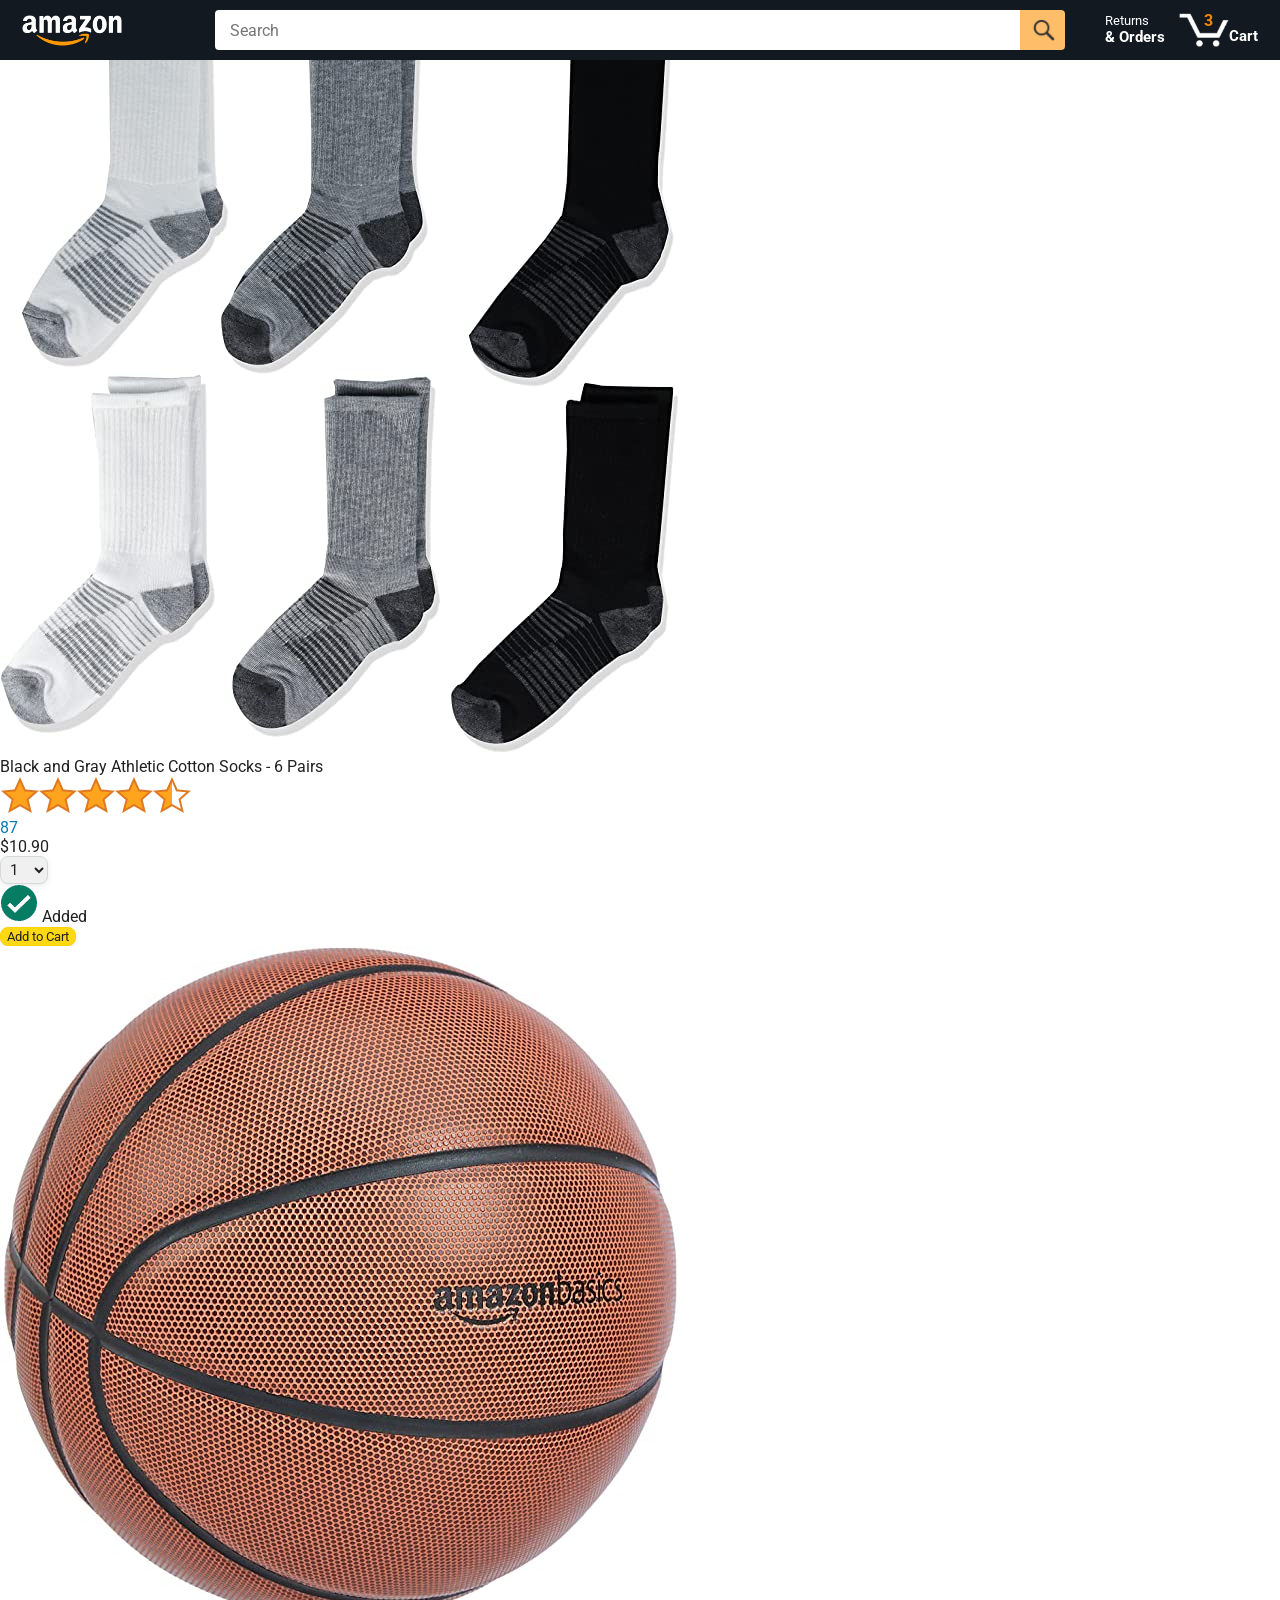
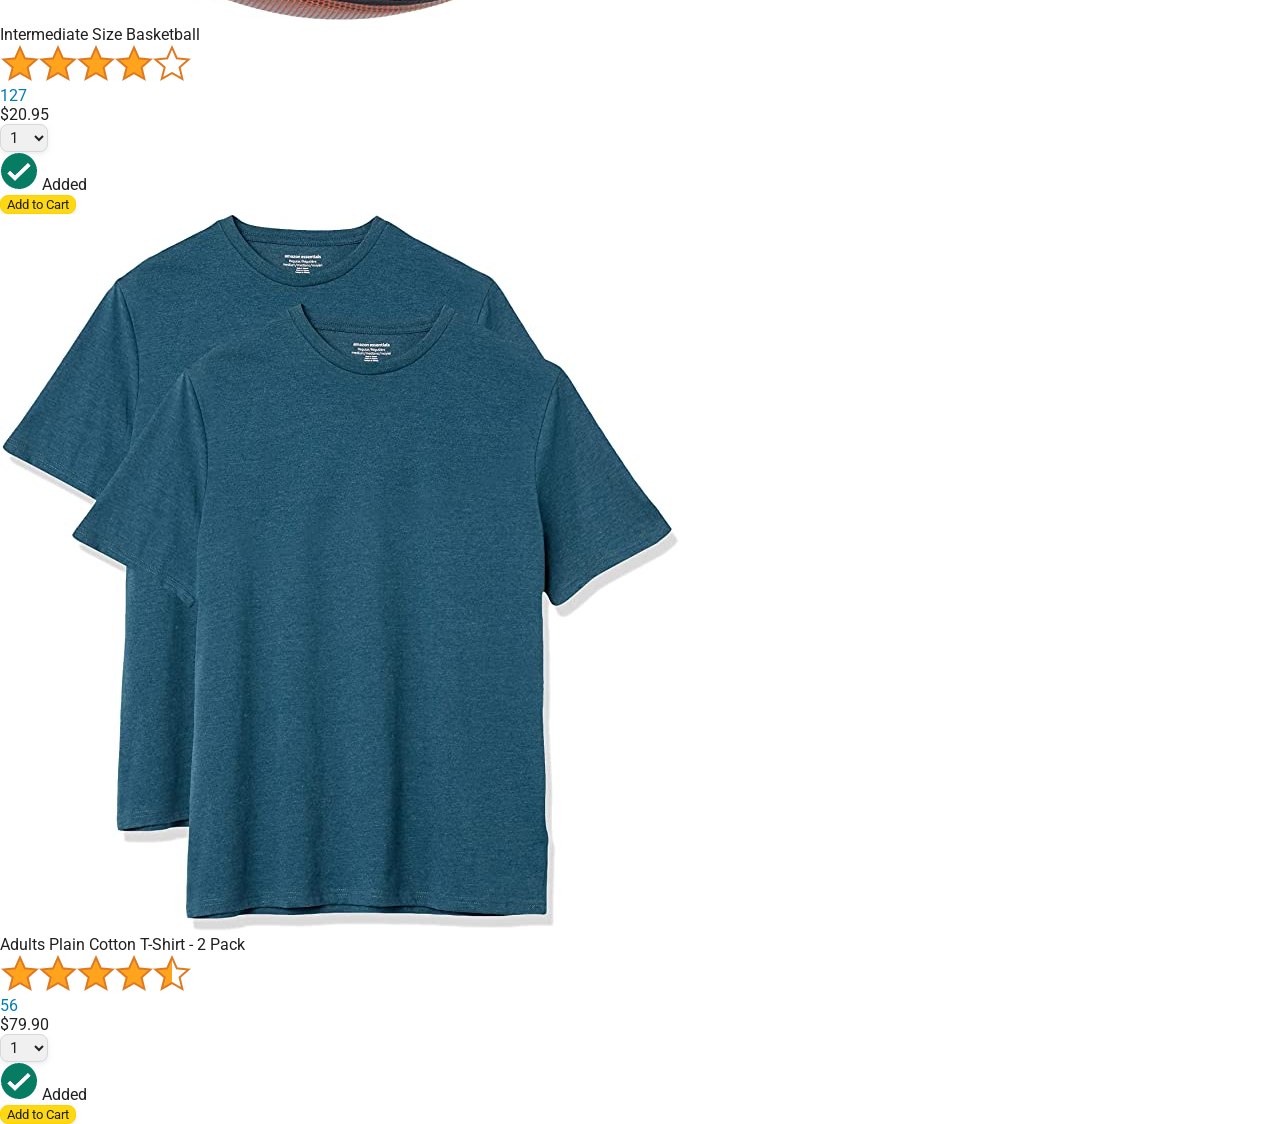
==== amazon.html @ aea67a57 "Generate HTML with javascript" ====
<!DOCTYPE html>
<html>
  <head>
    <title>Amazon Project</title>

    <!-- This code is needed for responsive design to work.
      (Responsive design = make the website look good on
      smaller screen sizes like a phone or a tablet). -->
    <meta name="viewport" content="width=device-width, initial-scale=1">

    <!-- Load a font called Roboto from Google Fonts. -->
    <link rel="preconnect" href="https://fonts.googleapis.com">
    <link rel="preconnect" href="https://fonts.gstatic.com" crossorigin>
    <link href="https://fonts.googleapis.com/css2?family=Roboto:wght@400;500;700&display=swap" rel="stylesheet">

    <!-- Here are the CSS files for this page. -->
    <link rel="stylesheet" href="styles/shared/general.css">
    <link rel="stylesheet" href="styles/shared/amazon-header.css">
    <link rel="stylesheet" href="styles/pages/amazon.css">
  </head>
  <body>
    <div class="amazon-header">
      <div class="amazon-header-left-section">
        <a href="amazon.html" class="header-link">
          <img class="amazon-logo"
            src="images/amazon-logo-white.png">
          <img class="amazon-mobile-logo"
            src="images/amazon-mobile-logo-white.png">
        </a>
      </div>

      <div class="amazon-header-middle-section">
        <input class="search-bar" type="text" placeholder="Search">

        <button class="search-button">
          <img class="search-icon" src="images/icons/search-icon.png">
        </button>
      </div>

      <div class="amazon-header-right-section">
        <a class="orders-link header-link" href="orders.html">
          <span class="returns-text">Returns</span>
          <span class="orders-text">& Orders</span>
        </a>

        <a class="cart-link header-link" href="checkout.html">
          <img class="cart-icon" src="images/icons/cart-icon.png">
          <div class="cart-quantity">3</div>
          <div class="cart-text">Cart</div>
        </a>
      </div>
    </div>
    
    <div class="main">
      <div class="products-grid" id="js-product-grid">
      </div>
    </div>

    <script src="scripts/amazon.js"></script>
  </body>
</html>
---- styles/shared/general.css ----
body {
  font-family: Roboto, Arial;
  color: rgb(33, 33, 33);
  /* The <body> element has a default margin of 8px
     on all sides. This removes the default margins. */
  margin: 0;
}

/* <p> elements have a default margin on the top
   and bottom. This removes the default margins. */
p {
  margin: 0;
}

button {
  cursor: pointer;
}

select {
  cursor: pointer;
}

input, select, button {
  font-family: Roboto, Arial;
}

.button-primary {
  color: rgb(33, 33, 33);
  background-color: rgb(255, 216, 20);
  border: 1px solid rgb(252, 210, 0);
  border-radius: 8px;
  cursor: pointer;
  box-shadow: 0 2px 5px rgba(213, 217, 217, 0.5);
}

.button-primary:hover {
  background-color: rgb(247, 202, 0);
  border: 1px solid rgb(242, 194, 0);
}

.button-primary:active {
  background: rgb(255, 216, 20);
  border-color: rgb(252, 210, 0);
  box-shadow: none;
}

.button-secondary {
  color: rgb(33, 33, 33);
  background: white;
  border: 1px solid rgb(213, 217, 217);
  border-radius: 8px;
  cursor: pointer;
  box-shadow: 0 2px 5px rgba(213, 217, 217, 0.5);
}

.button-secondary:hover {
  background-color: rgb(247, 250, 250);
}

.button-secondary:active {
  background-color: rgb(237, 253, 255);
  box-shadow: none;
}

/* These styles will limit text to 2 lines. Anything
   beyond 2 lines will be replaced with "..."
   You can find this code by using an A.I. tool or by
   searching in Google.
   https://css-tricks.com/almanac/properties/l/line-clamp/ */
.limit-text-to-2-lines {
  display: -webkit-box;
  -webkit-line-clamp: 2;
  -webkit-box-orient: vertical;
  overflow: hidden;
}

.link-primary {
  color: rgb(1, 124, 182);
  cursor: pointer;
}

.link-primary:hover {
  color: rgb(196, 80, 0);
}

/* Styles for dropdown selectors. */
select {
  color: rgb(33, 33, 33);
  background-color: rgb(240, 240, 240);
  border: 1px solid rgb(213, 217, 217);
  border-radius: 8px;
  padding: 3px 5px;
  font-size: 15px;
  cursor: pointer;
  box-shadow: 0 2px 5px rgba(213, 217, 217, 0.5);
}

select:focus,
input:focus {
  outline: 2px solid rgb(255, 153, 0);
}
---- styles/shared/amazon-header.css ----
.amazon-header {
  background-color: rgb(19, 25, 33);
  color: white;
  padding-left: 15px;
  padding-right: 15px;

  display: flex;
  align-items: center;
  justify-content: space-between;

  position: fixed;
  top: 0;
  left: 0;
  right: 0;
  height: 60px;
}

.amazon-header-left-section {
  width: 180px;
}

@media (max-width: 800px) {
  .amazon-header-left-section {
    width: unset;
  }
}

.header-link {
  display: inline-block;
  padding: 6px;
  border-radius: 2px;
  cursor: pointer;
  text-decoration: none;
  border: 1px solid rgba(0, 0, 0, 0);
}

.header-link:hover {
  border: 1px solid white;
}

.amazon-logo {
  width: 100px;
  margin-top: 5px;
}

.amazon-mobile-logo {
  display: none;
}

@media (max-width: 575px) {
  .amazon-logo {
    display: none;
  }

  .amazon-mobile-logo {
    display: block;
    height: 35px;
    margin-top: 5px;
  }
}

.amazon-header-middle-section {
  flex: 1;
  max-width: 850px;
  margin-left: 10px;
  margin-right: 10px;
  display: flex;
}

.search-bar {
  flex: 1;
  width: 0;
  font-size: 16px;
  height: 38px;
  padding-left: 15px;
  border: none;
  border-top-left-radius: 4px;
  border-bottom-left-radius: 4px;
  border-top-right-radius: 0;
  border-bottom-right-radius: 0;
}

.search-button {
  background-color: rgb(254, 189, 105);
  border: none;
  width: 45px;
  height: 40px;
  border-top-right-radius: 4px;
  border-bottom-right-radius: 4px;
  flex-shrink: 0;
}

.search-icon {
  height: 22px;
  margin-left: 2px;
  margin-top: 3px;
}

.amazon-header-right-section {
  width: 180px;
  flex-shrink: 0;
  display: flex;
  justify-content: end;
}

.orders-link {
  color: white;
}

.returns-text {
  display: block;
  font-size: 13px;
}

.orders-text {
  display: block;
  font-size: 15px;
  font-weight: 700;
}

.cart-link {
  color: white;
  display: flex;
  align-items: center;
  position: relative;
}

.cart-icon {
  width: 50px;
}

.cart-text {
  margin-top: 12px;
  font-size: 15px;
  font-weight: 700;
}

.cart-quantity {
  color: rgb(240, 136, 4);
  font-size: 16px;
  font-weight: 700;

  position: absolute;
  top: 4px;
  left: 22px;
  
  width: 26px;
  text-align: center;
}
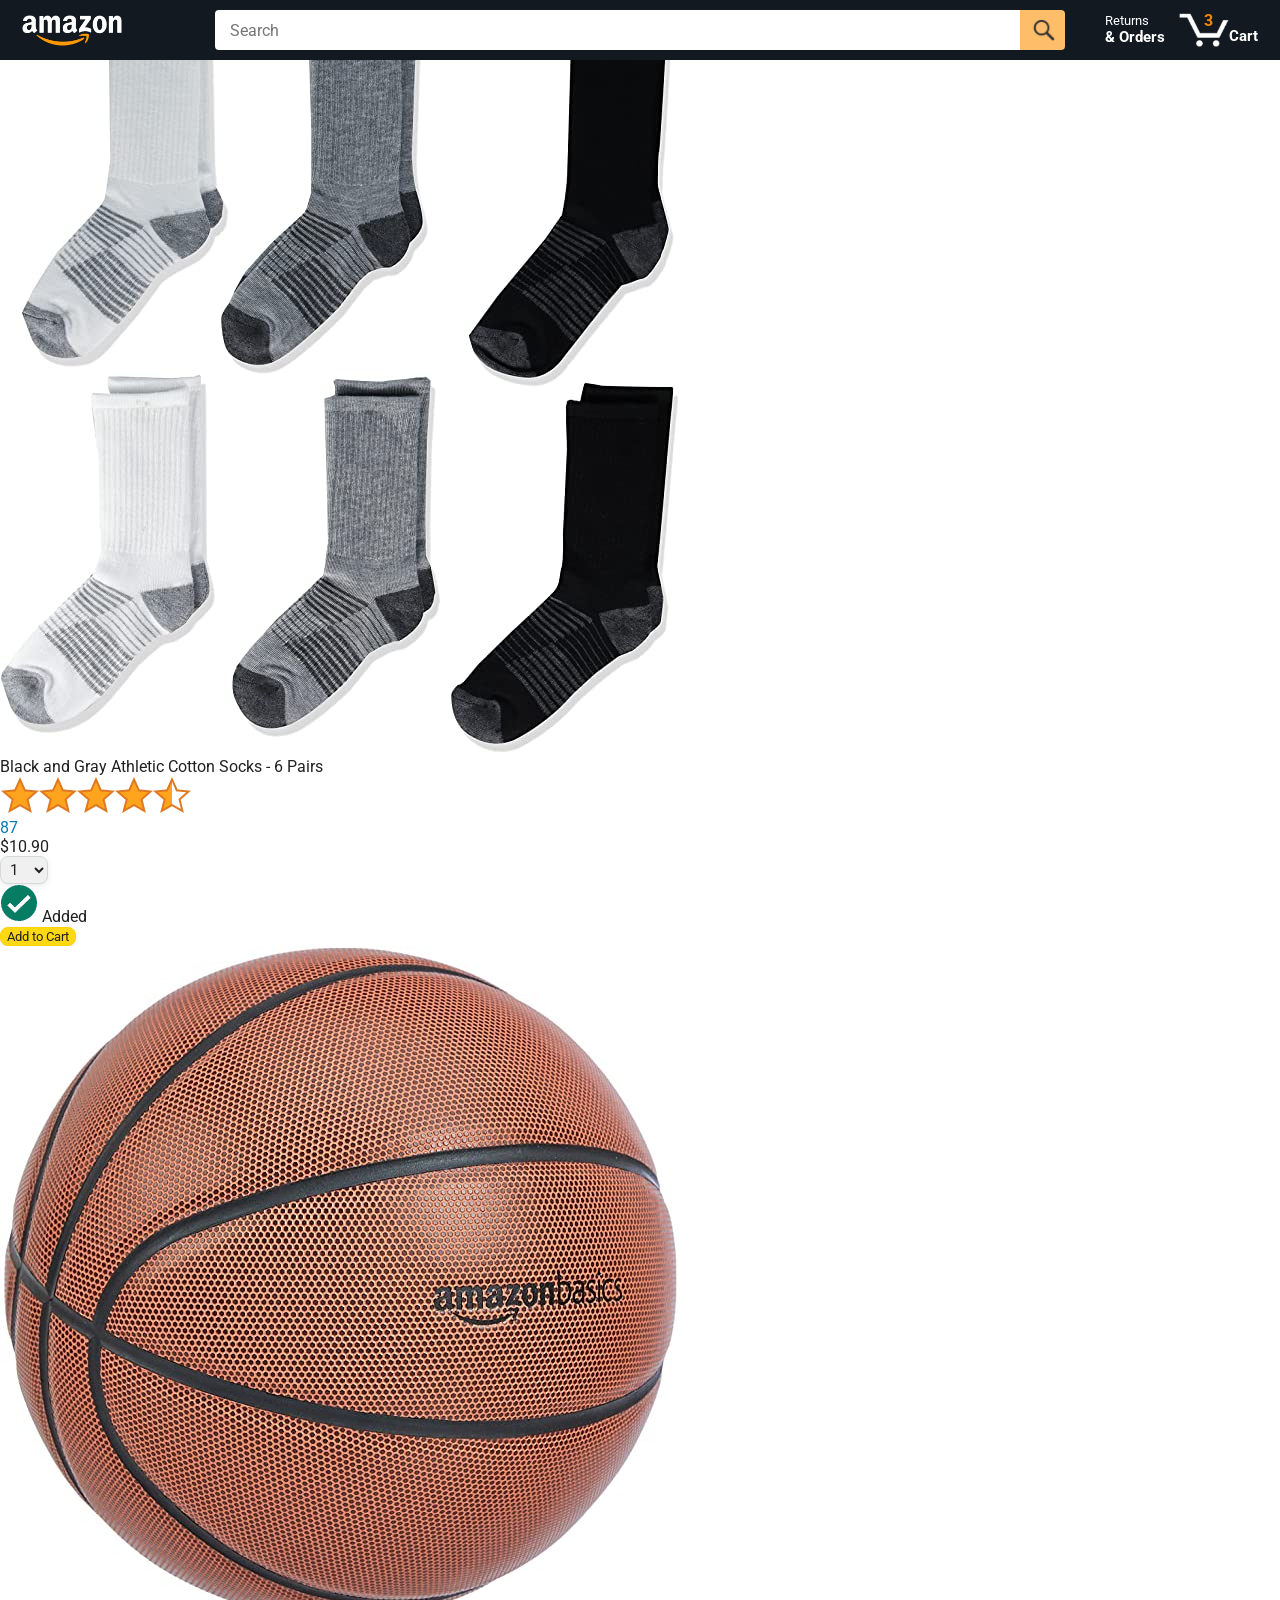
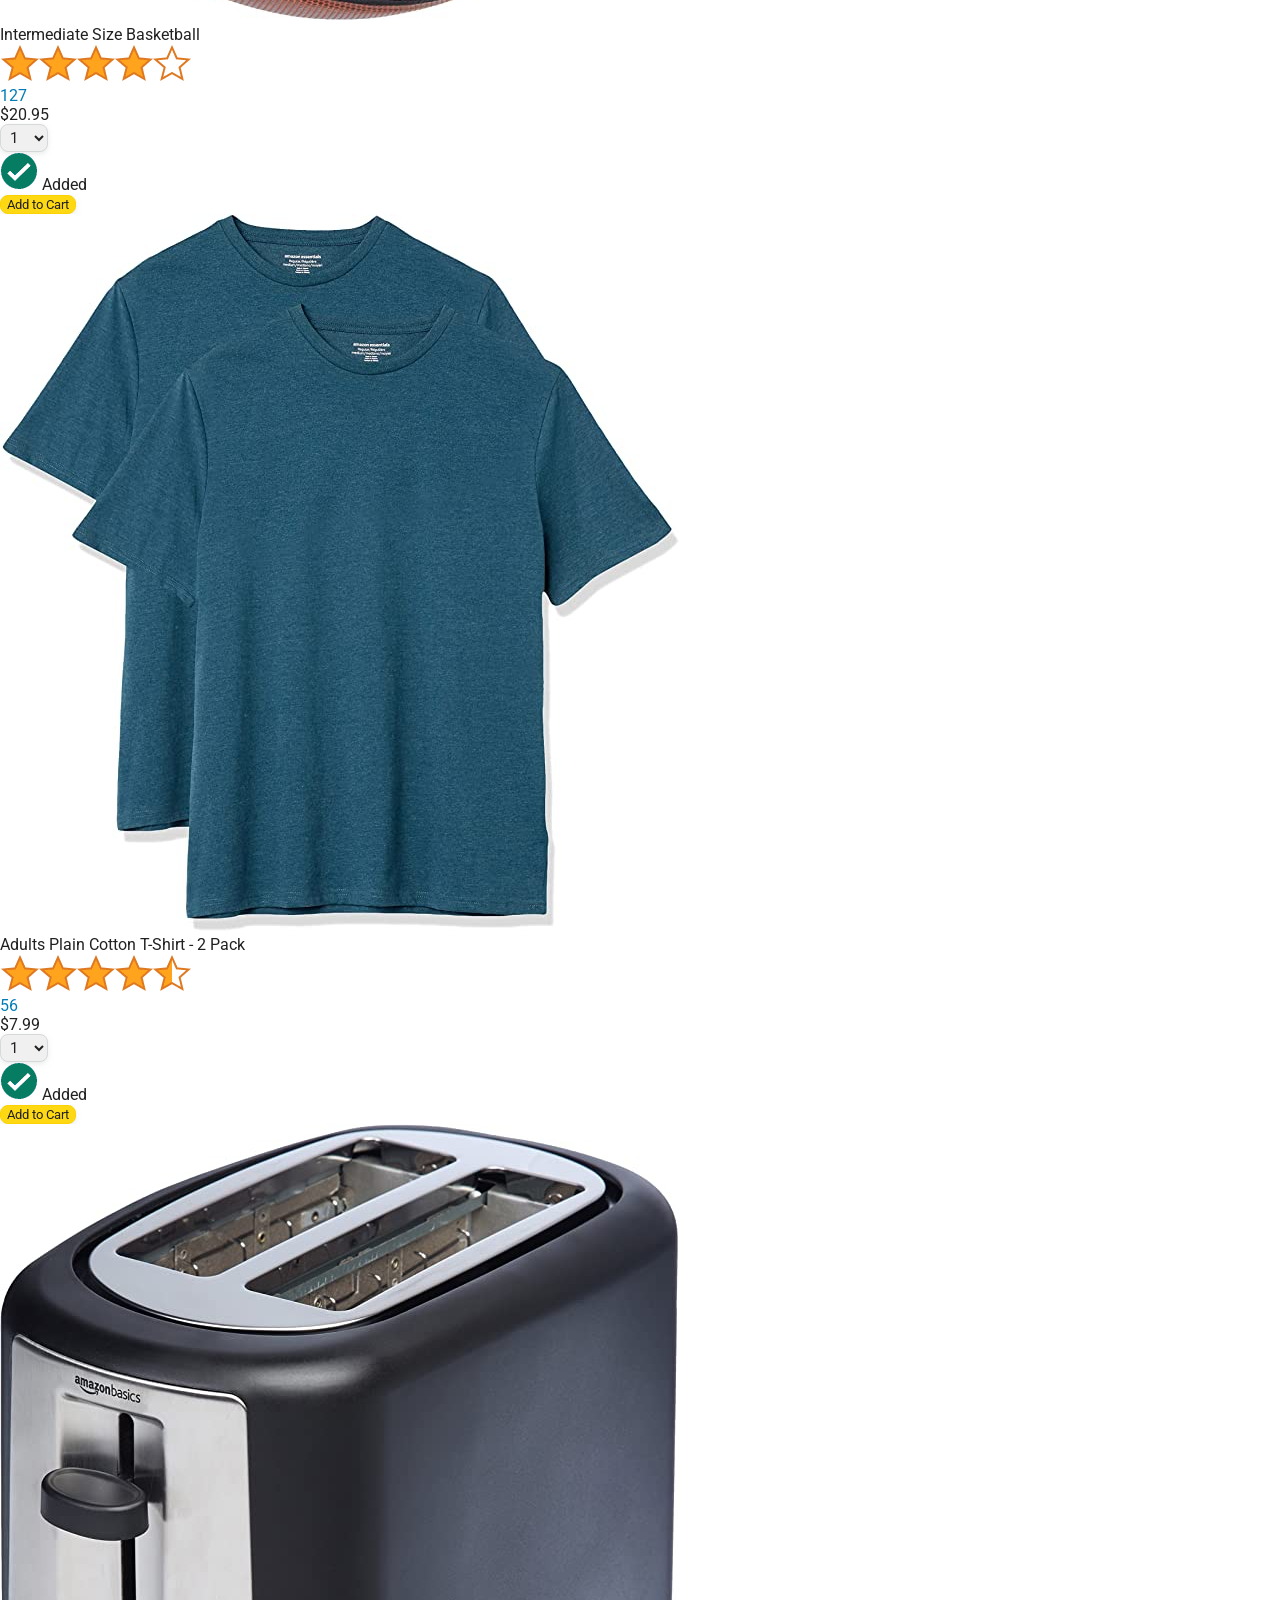
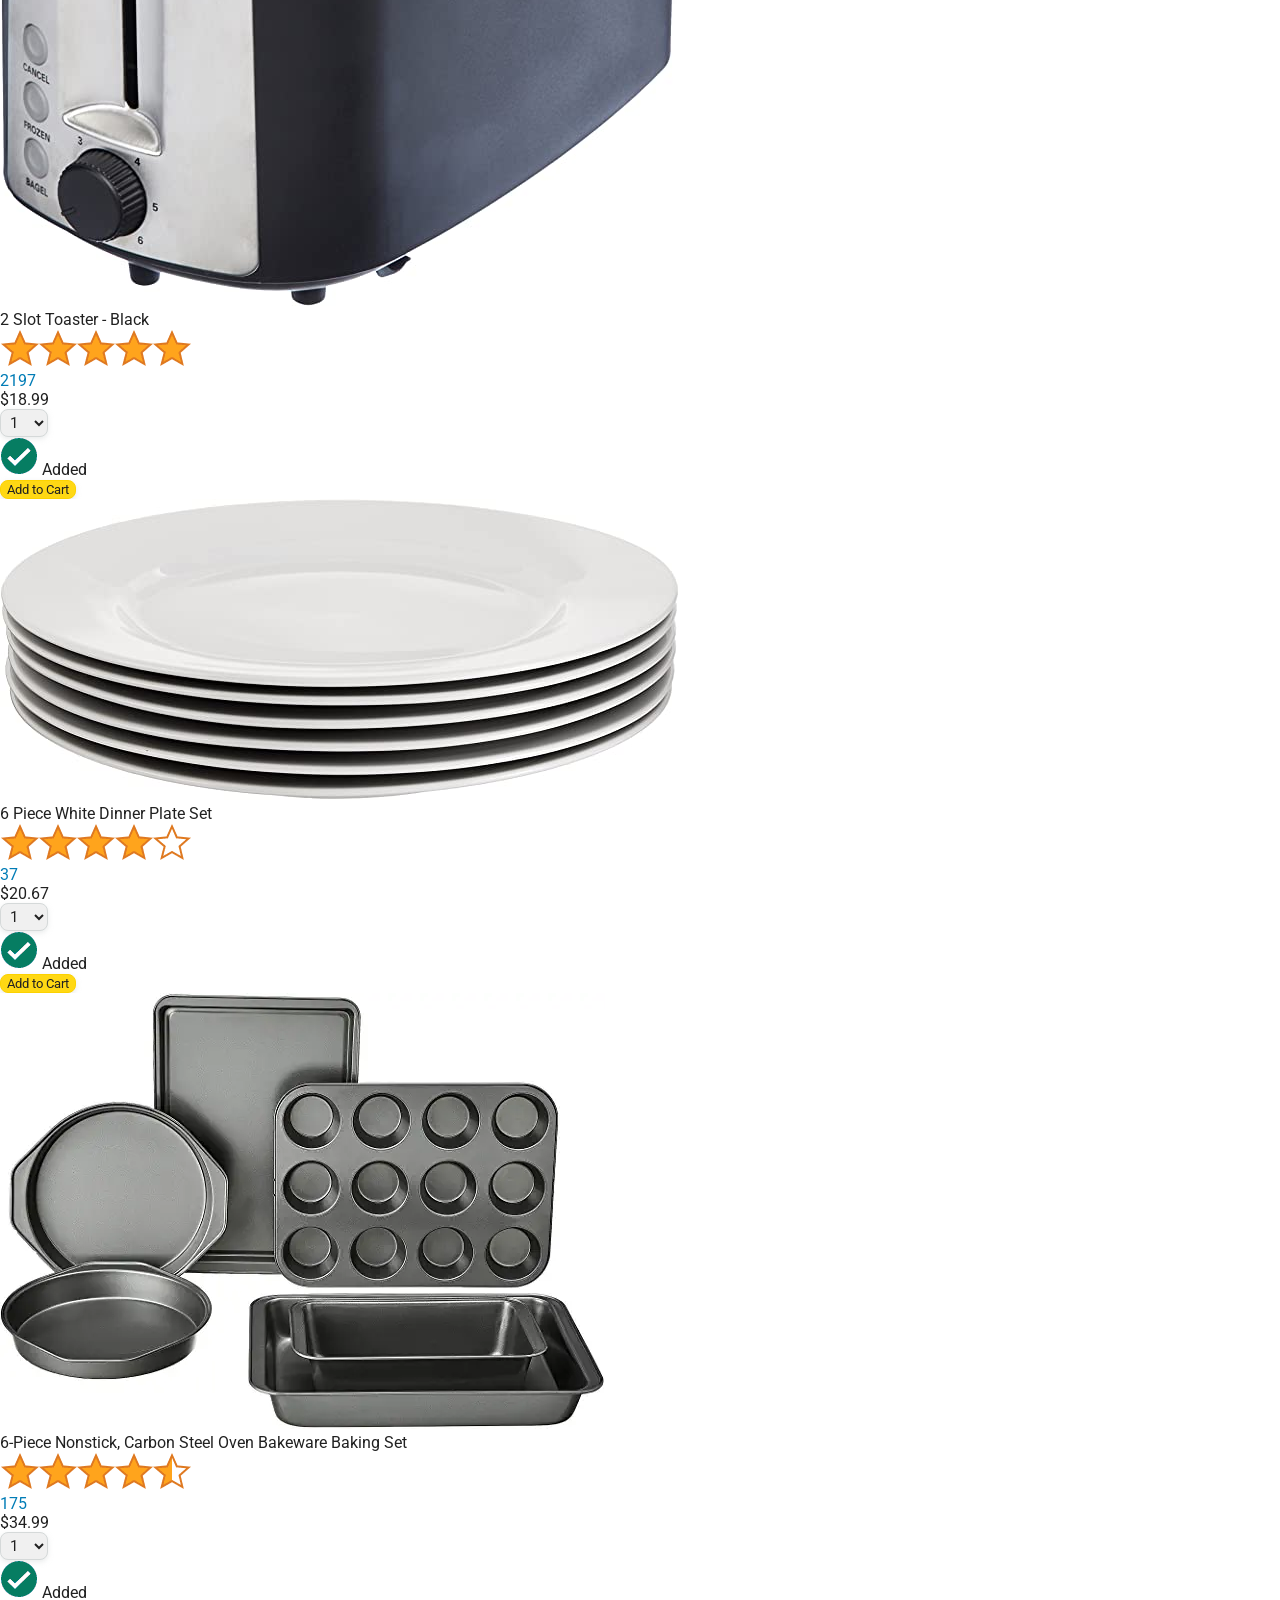
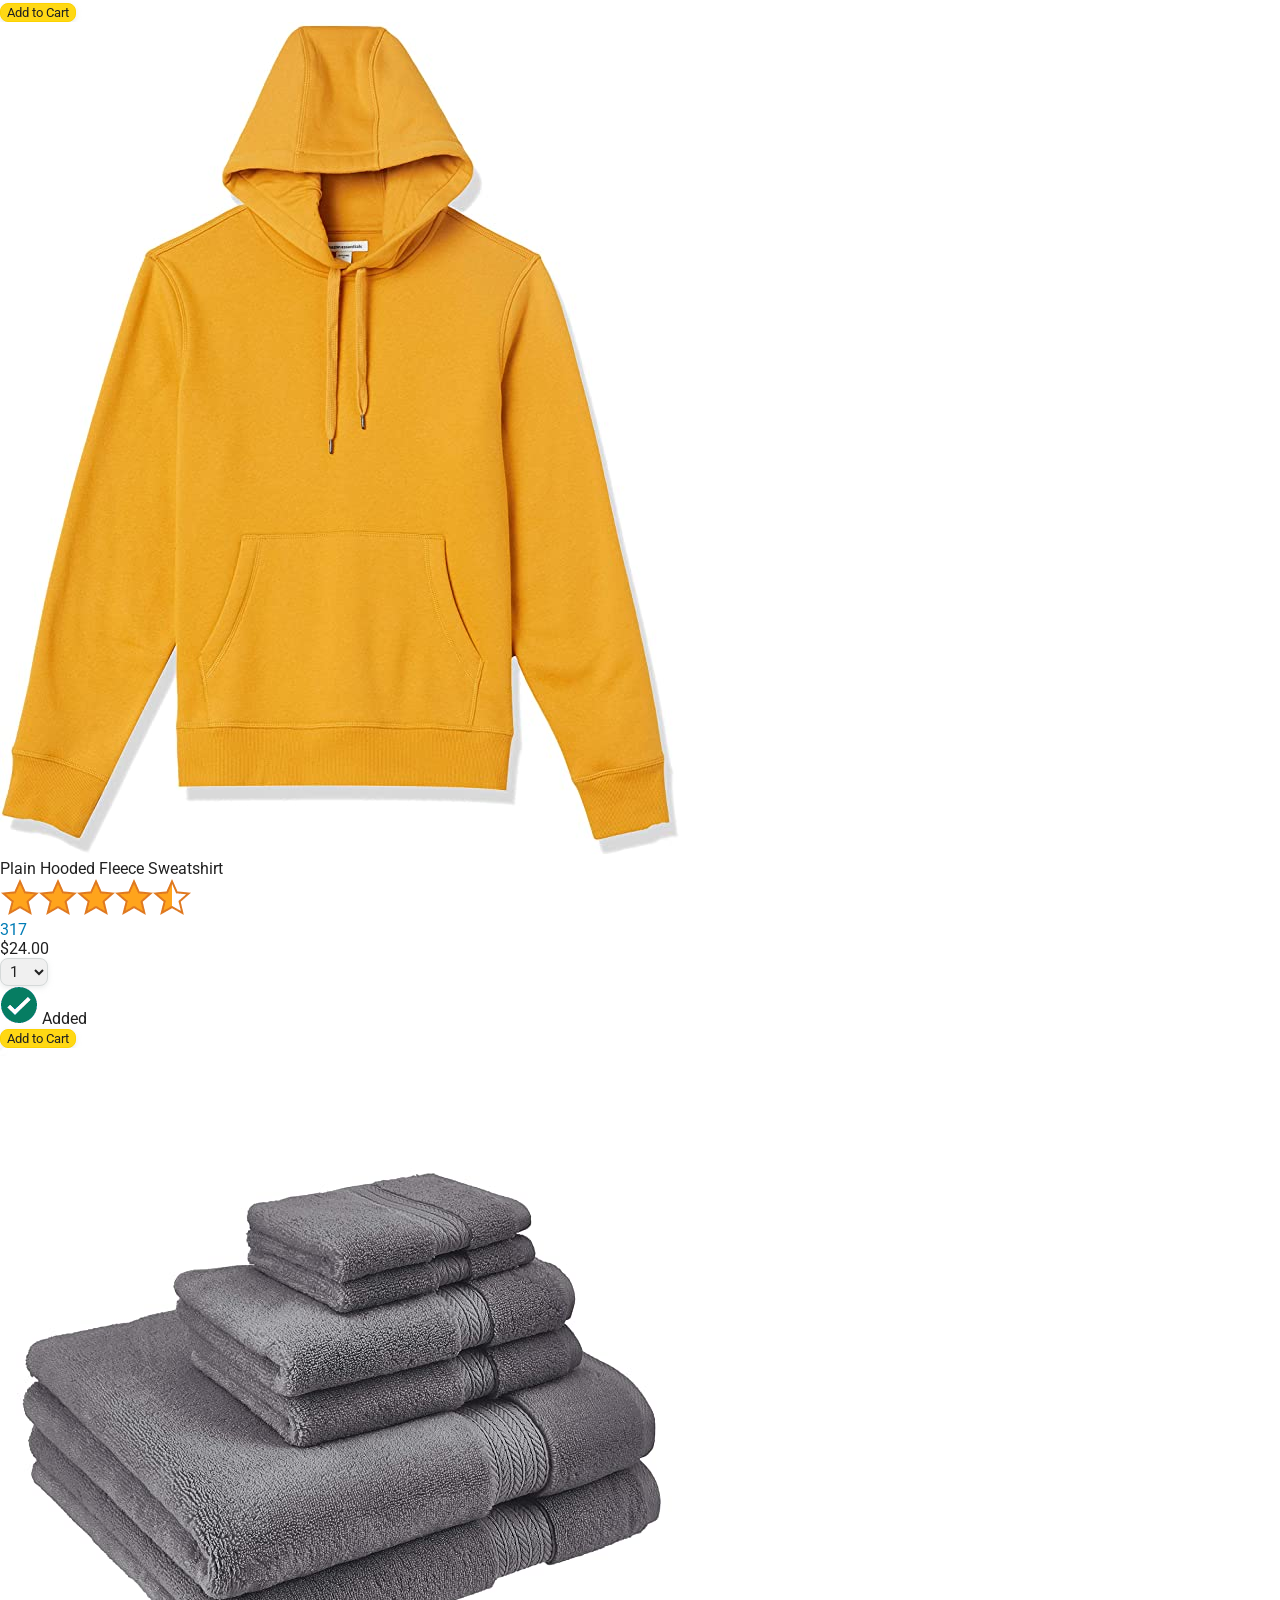
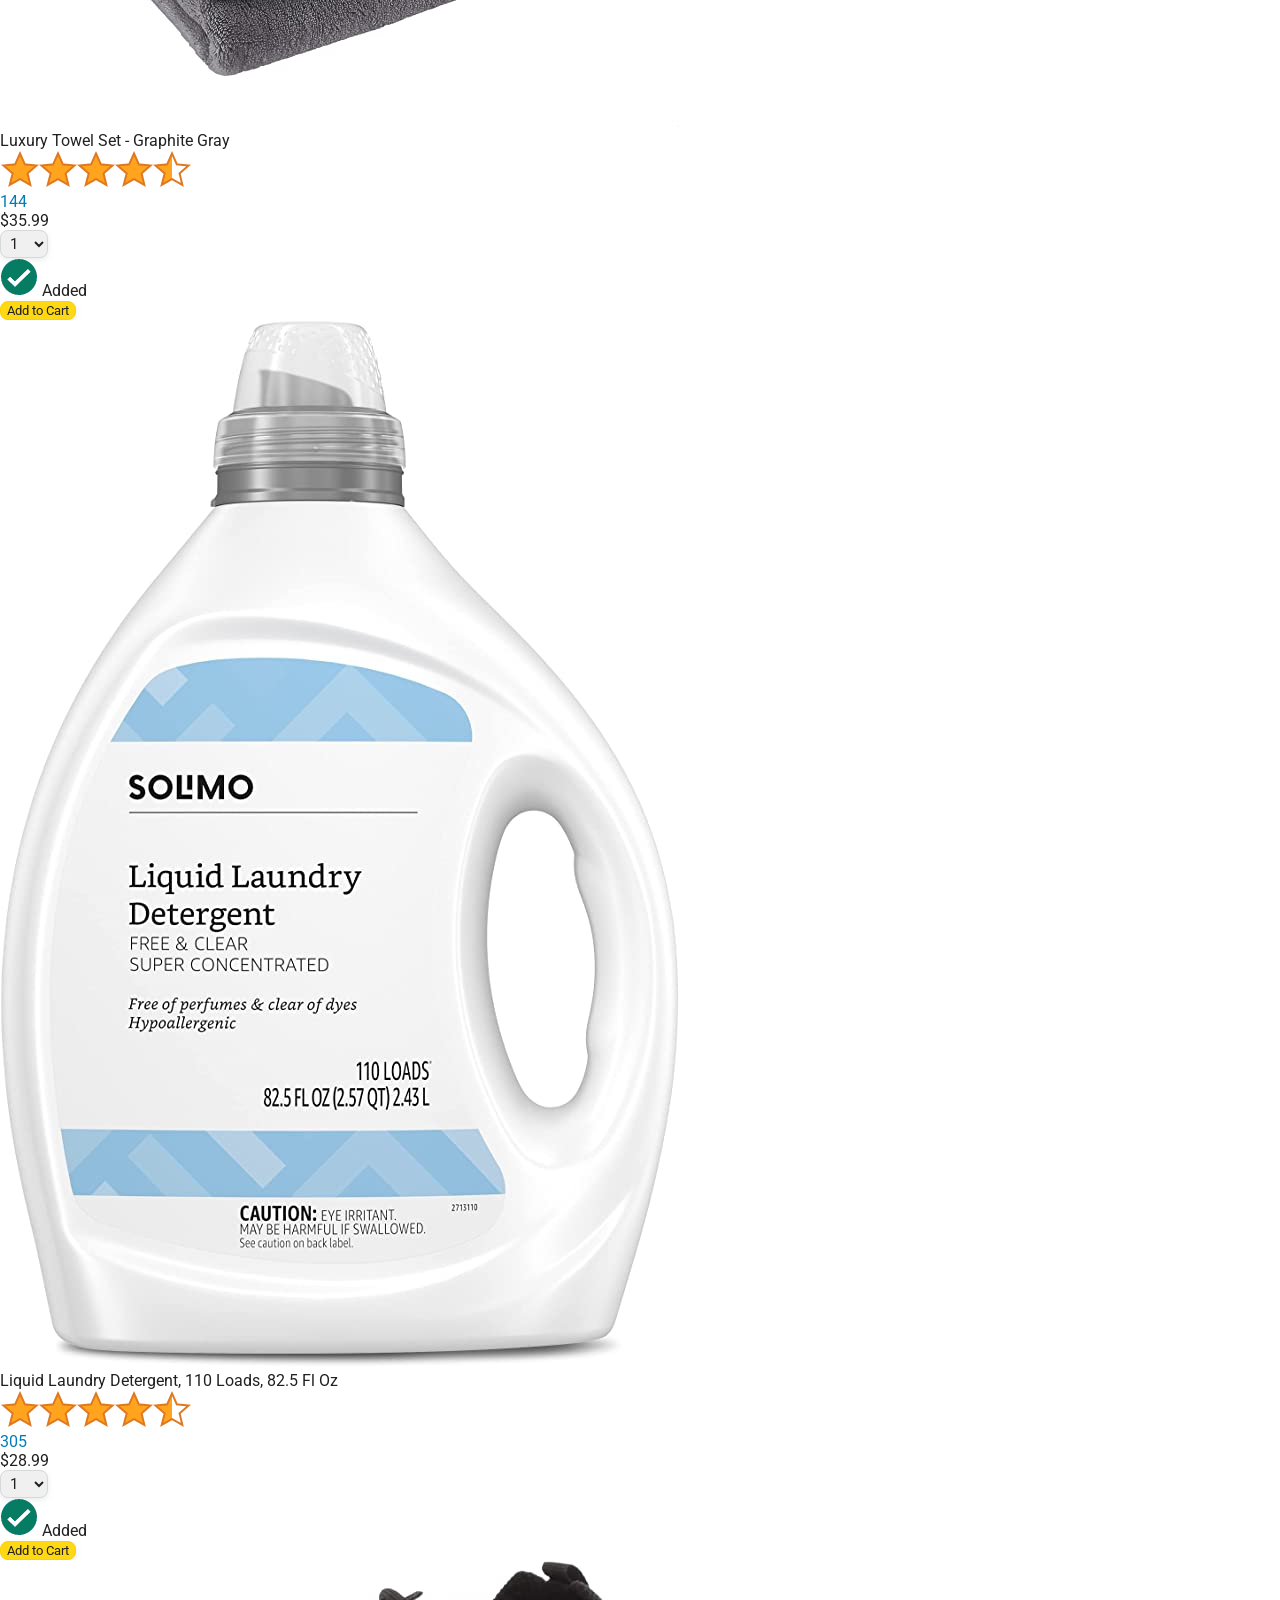
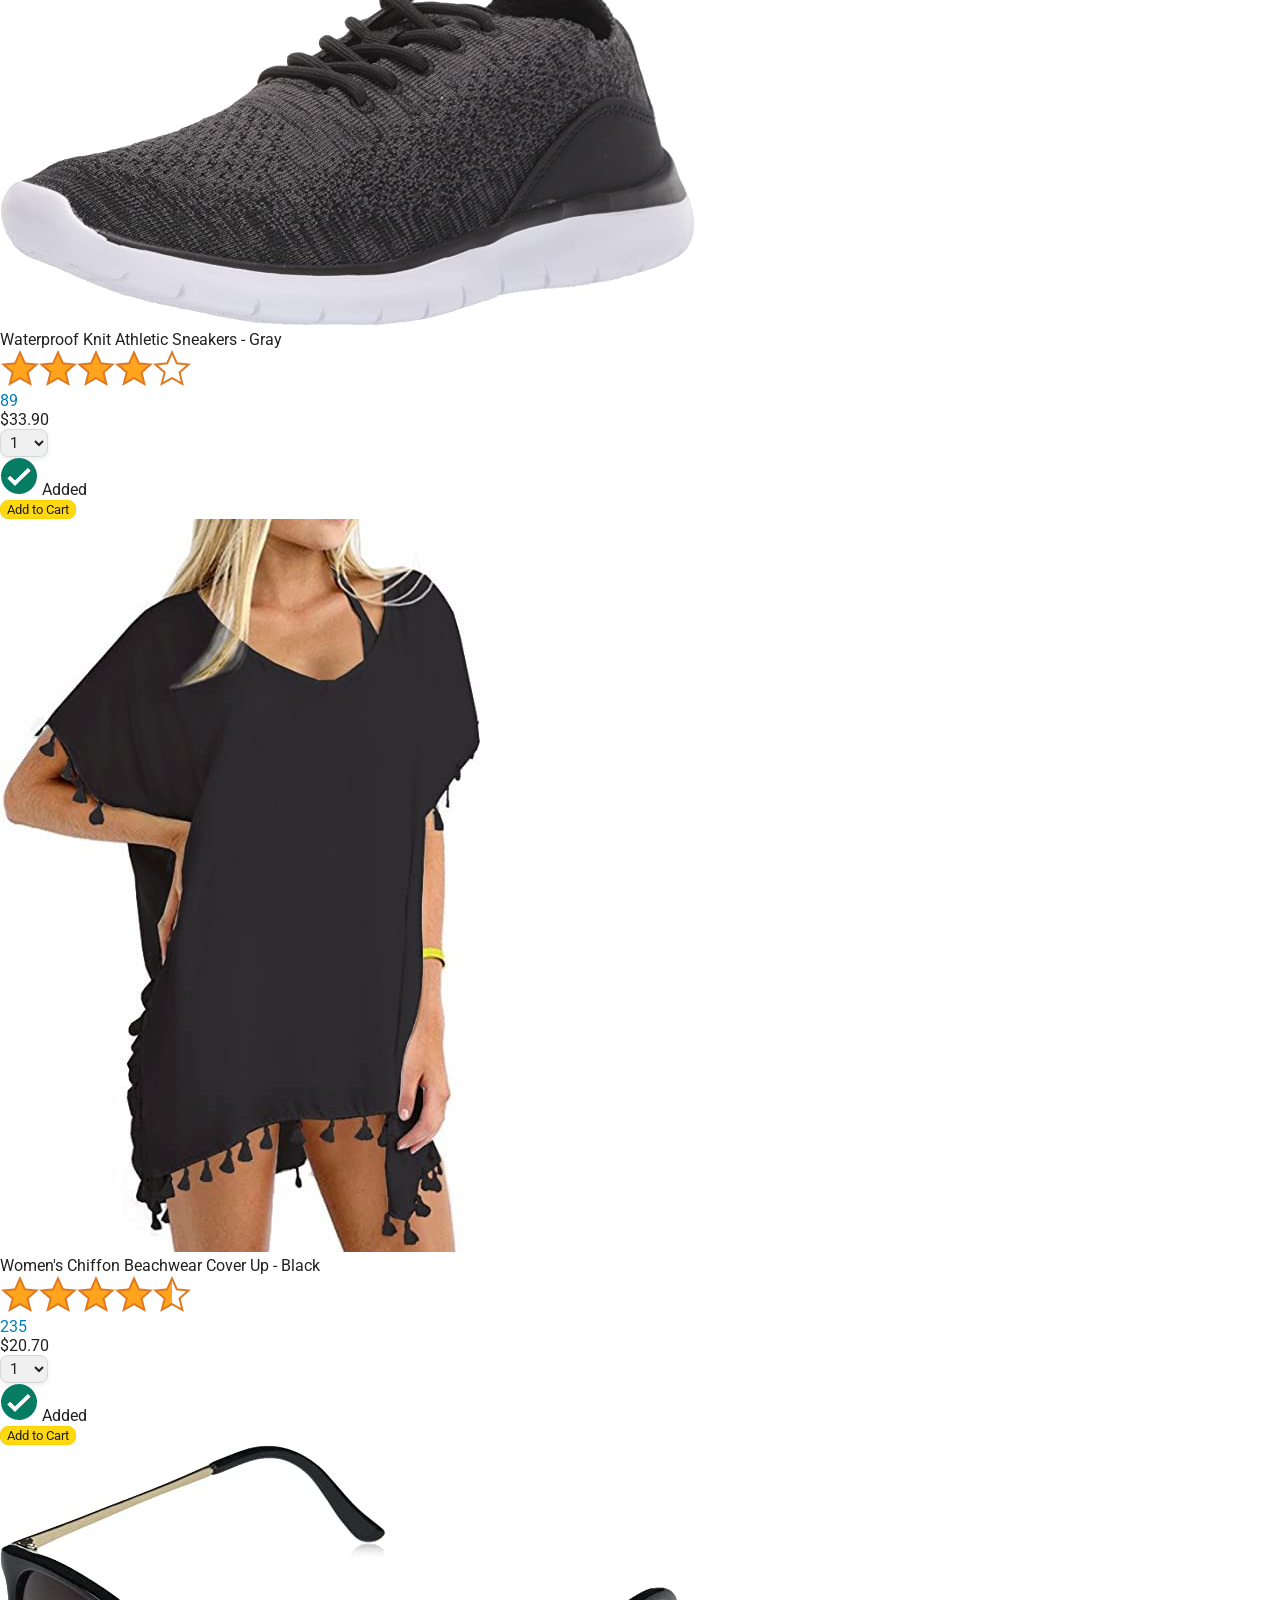
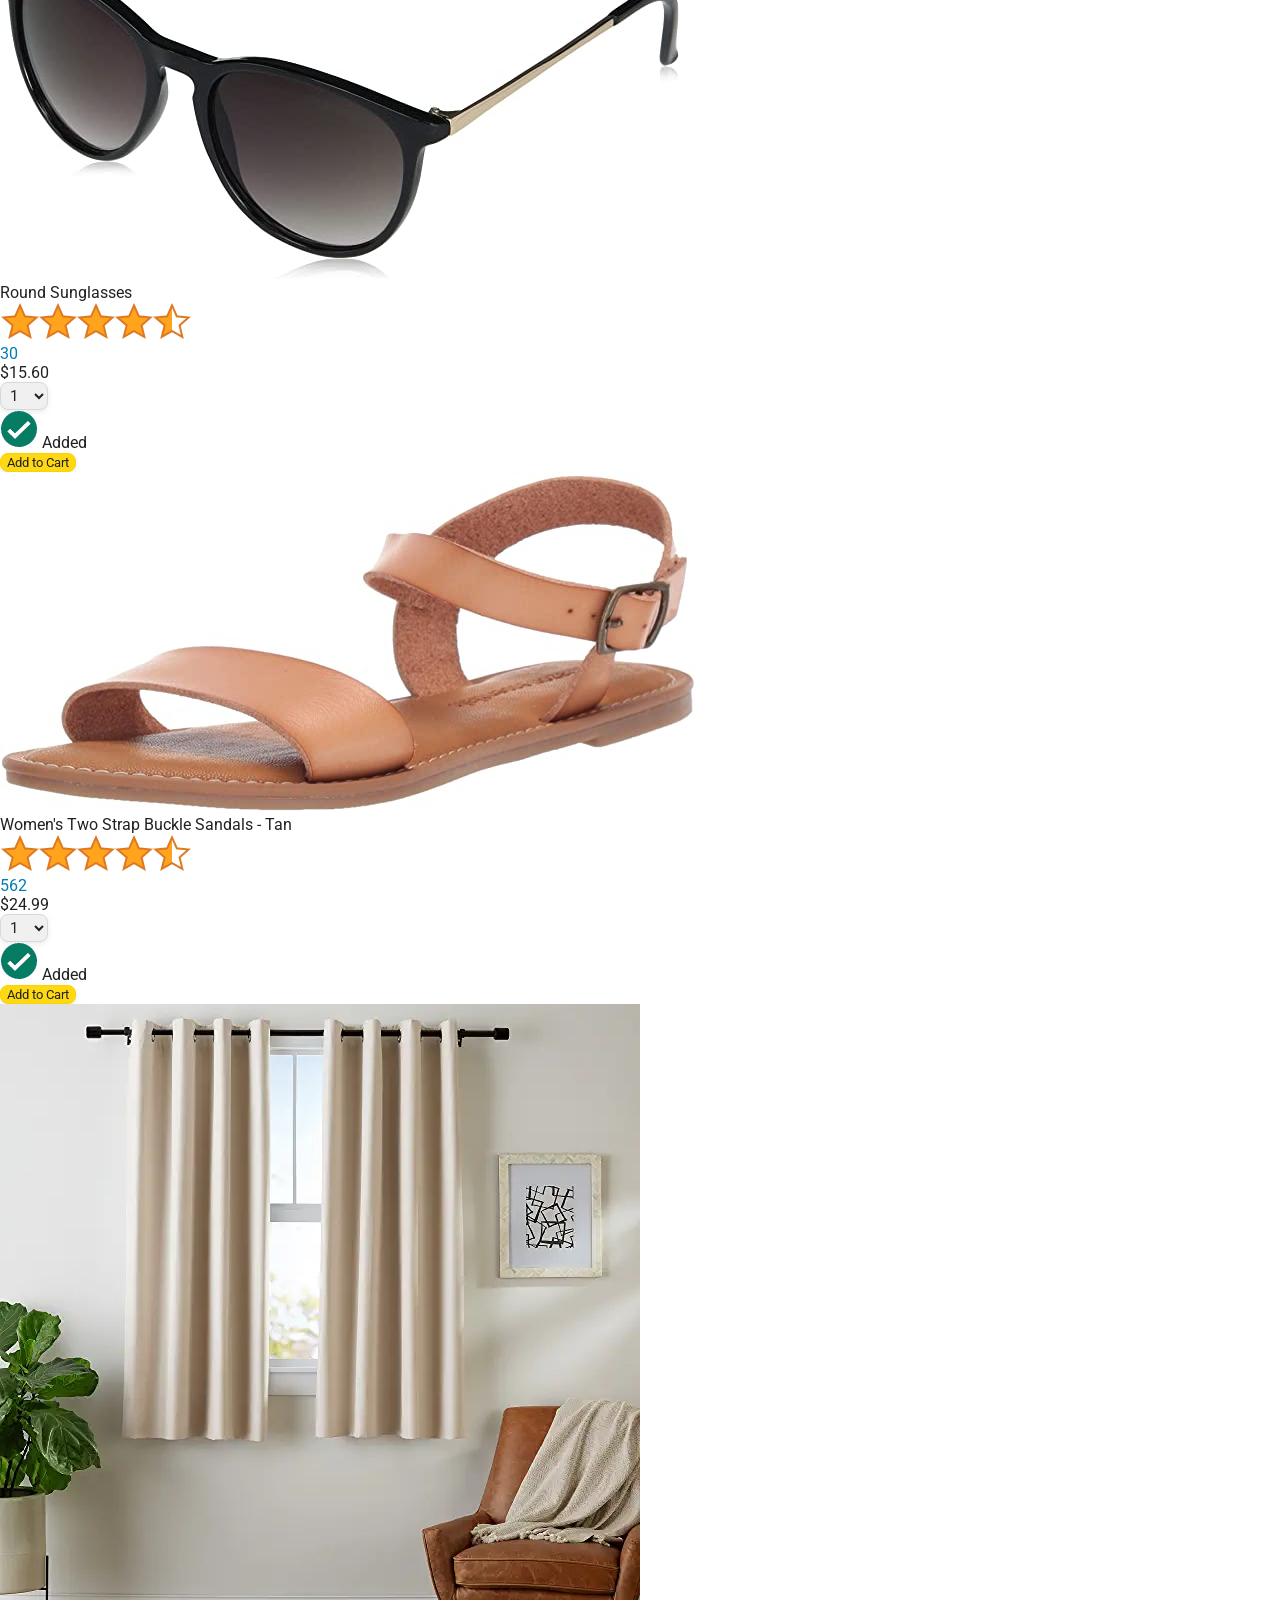
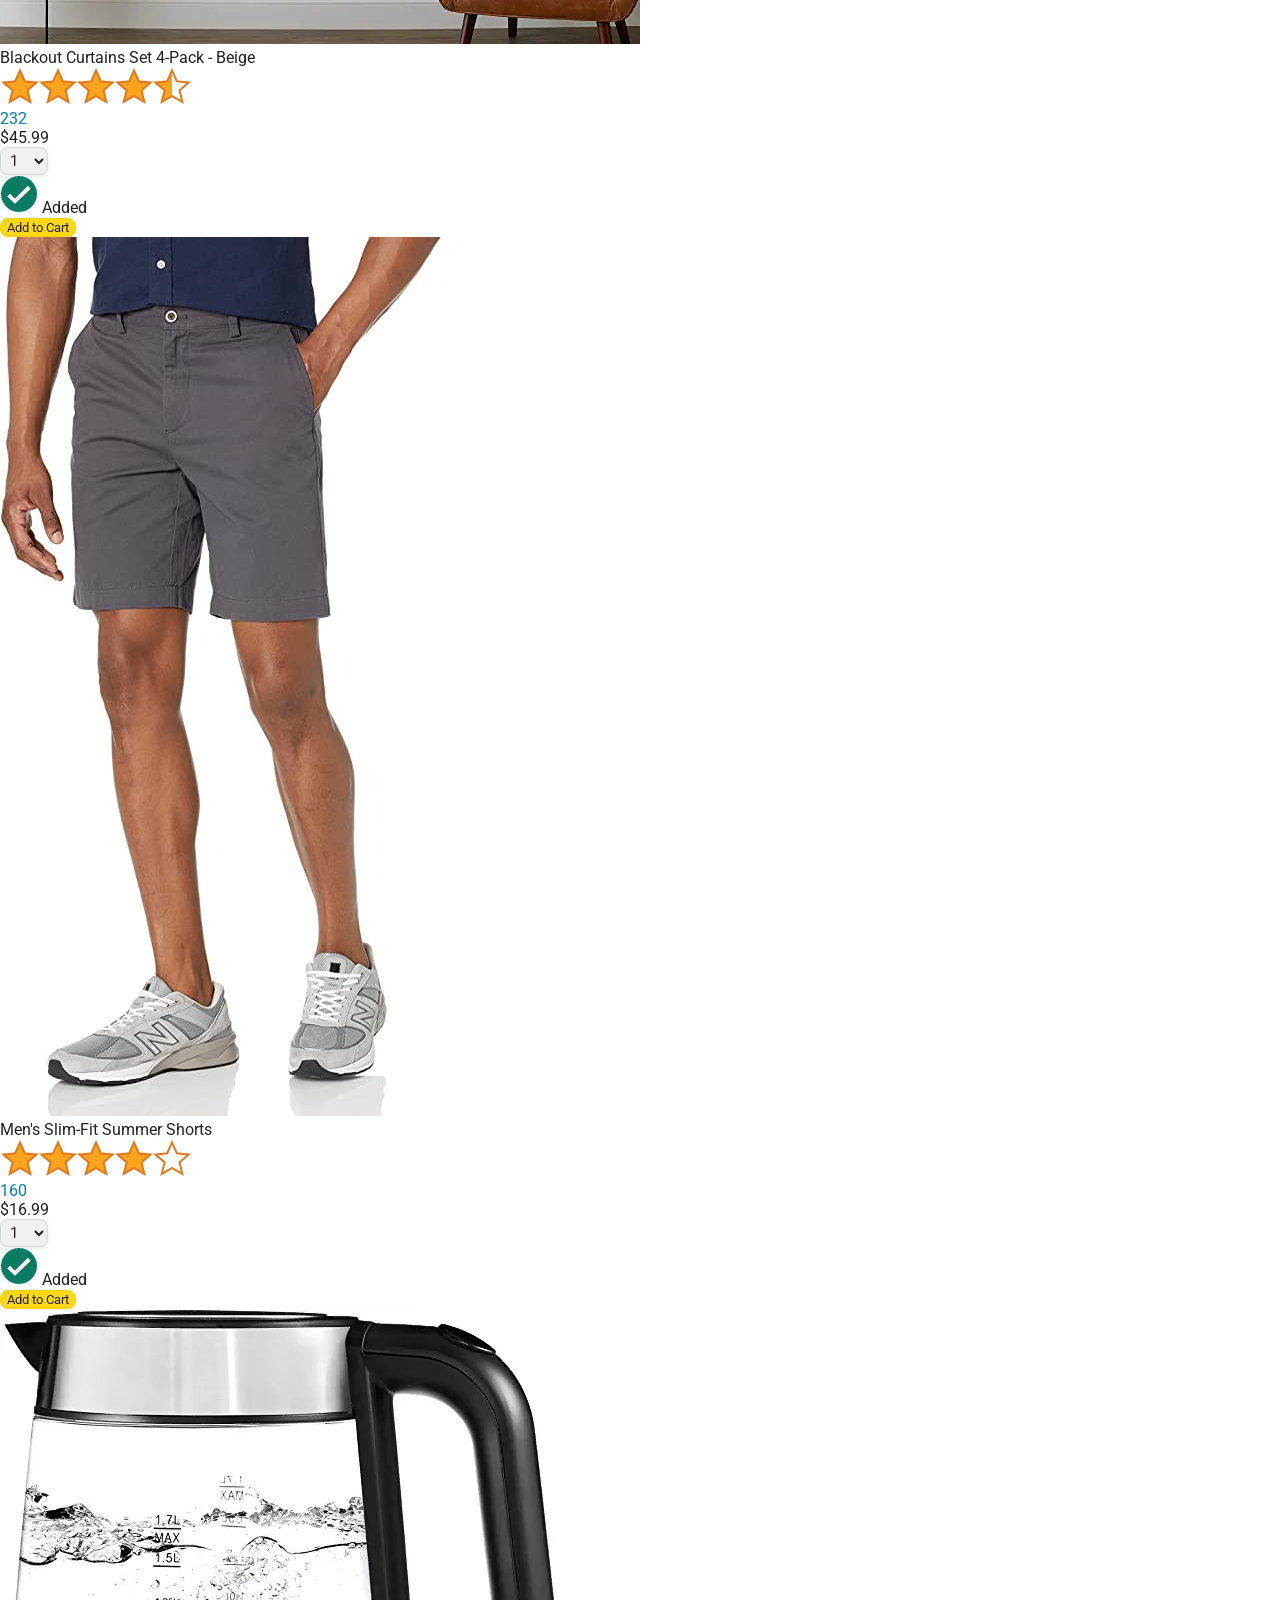
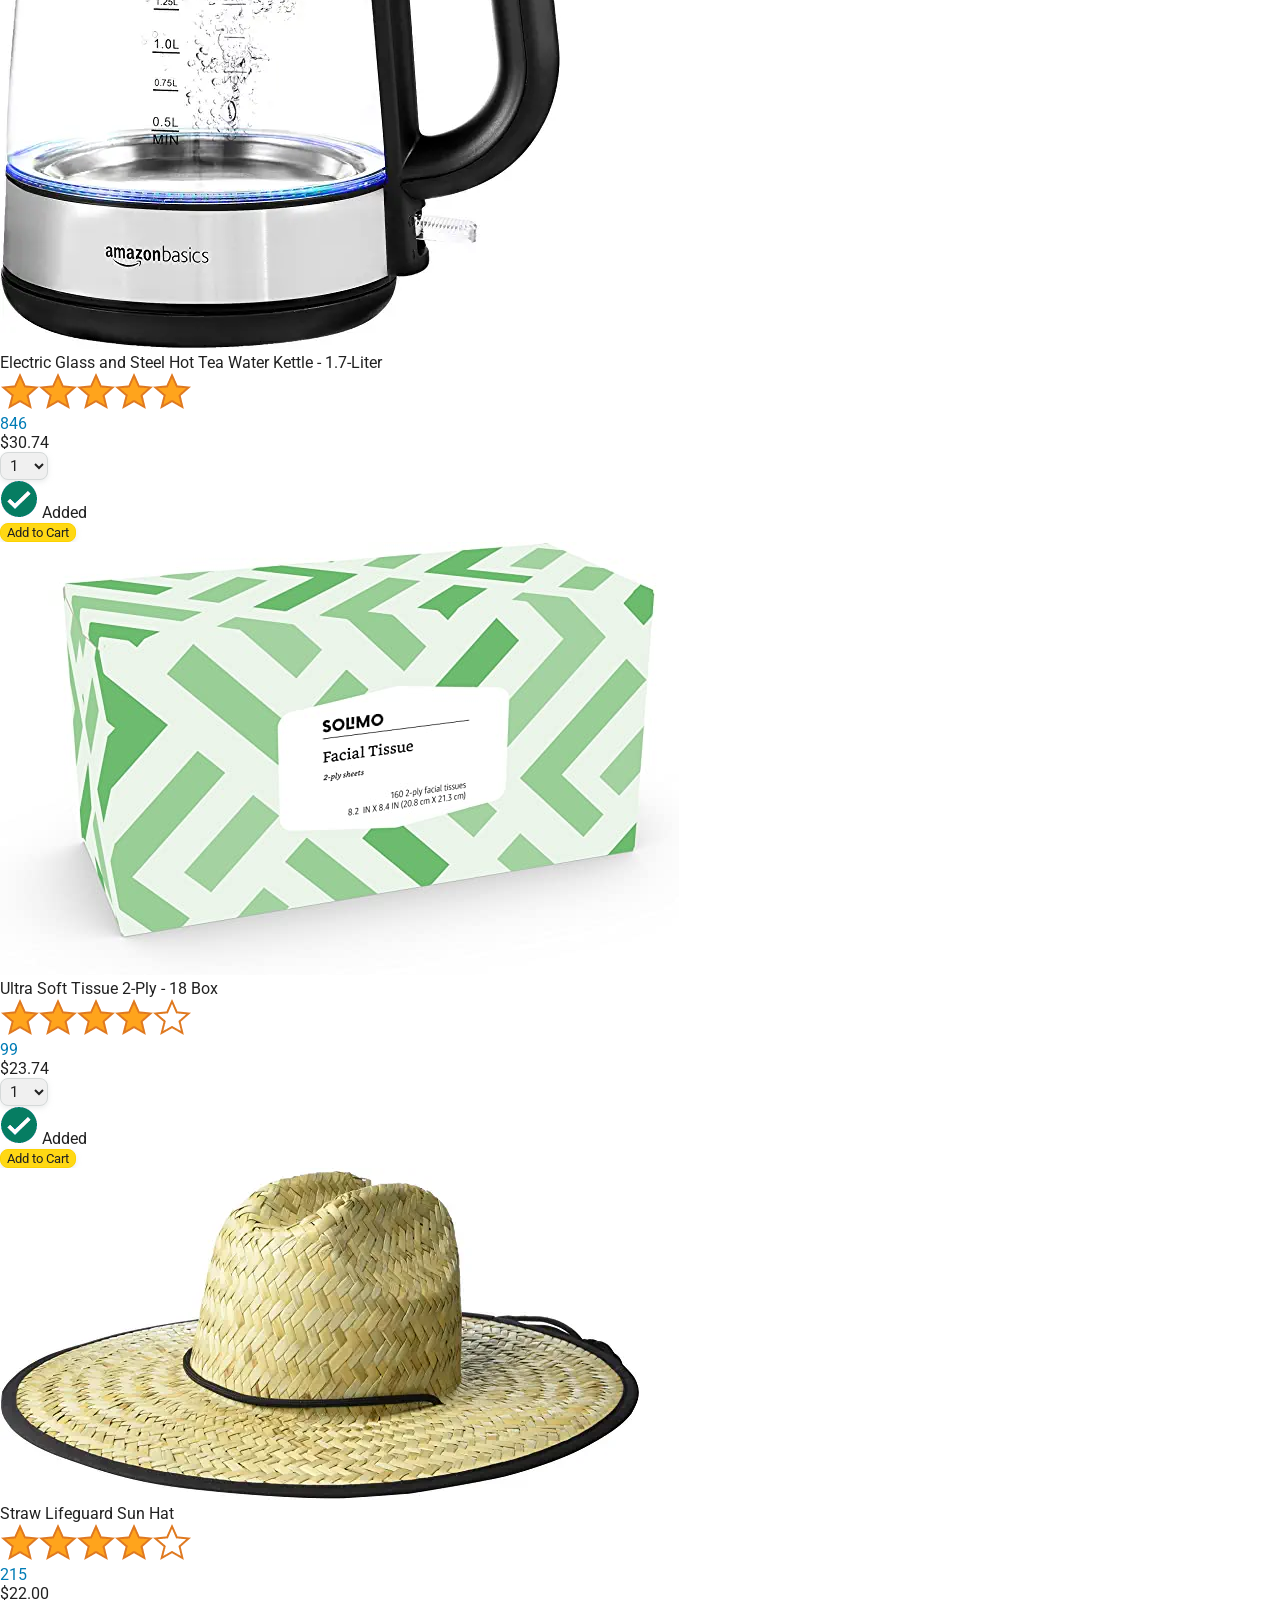
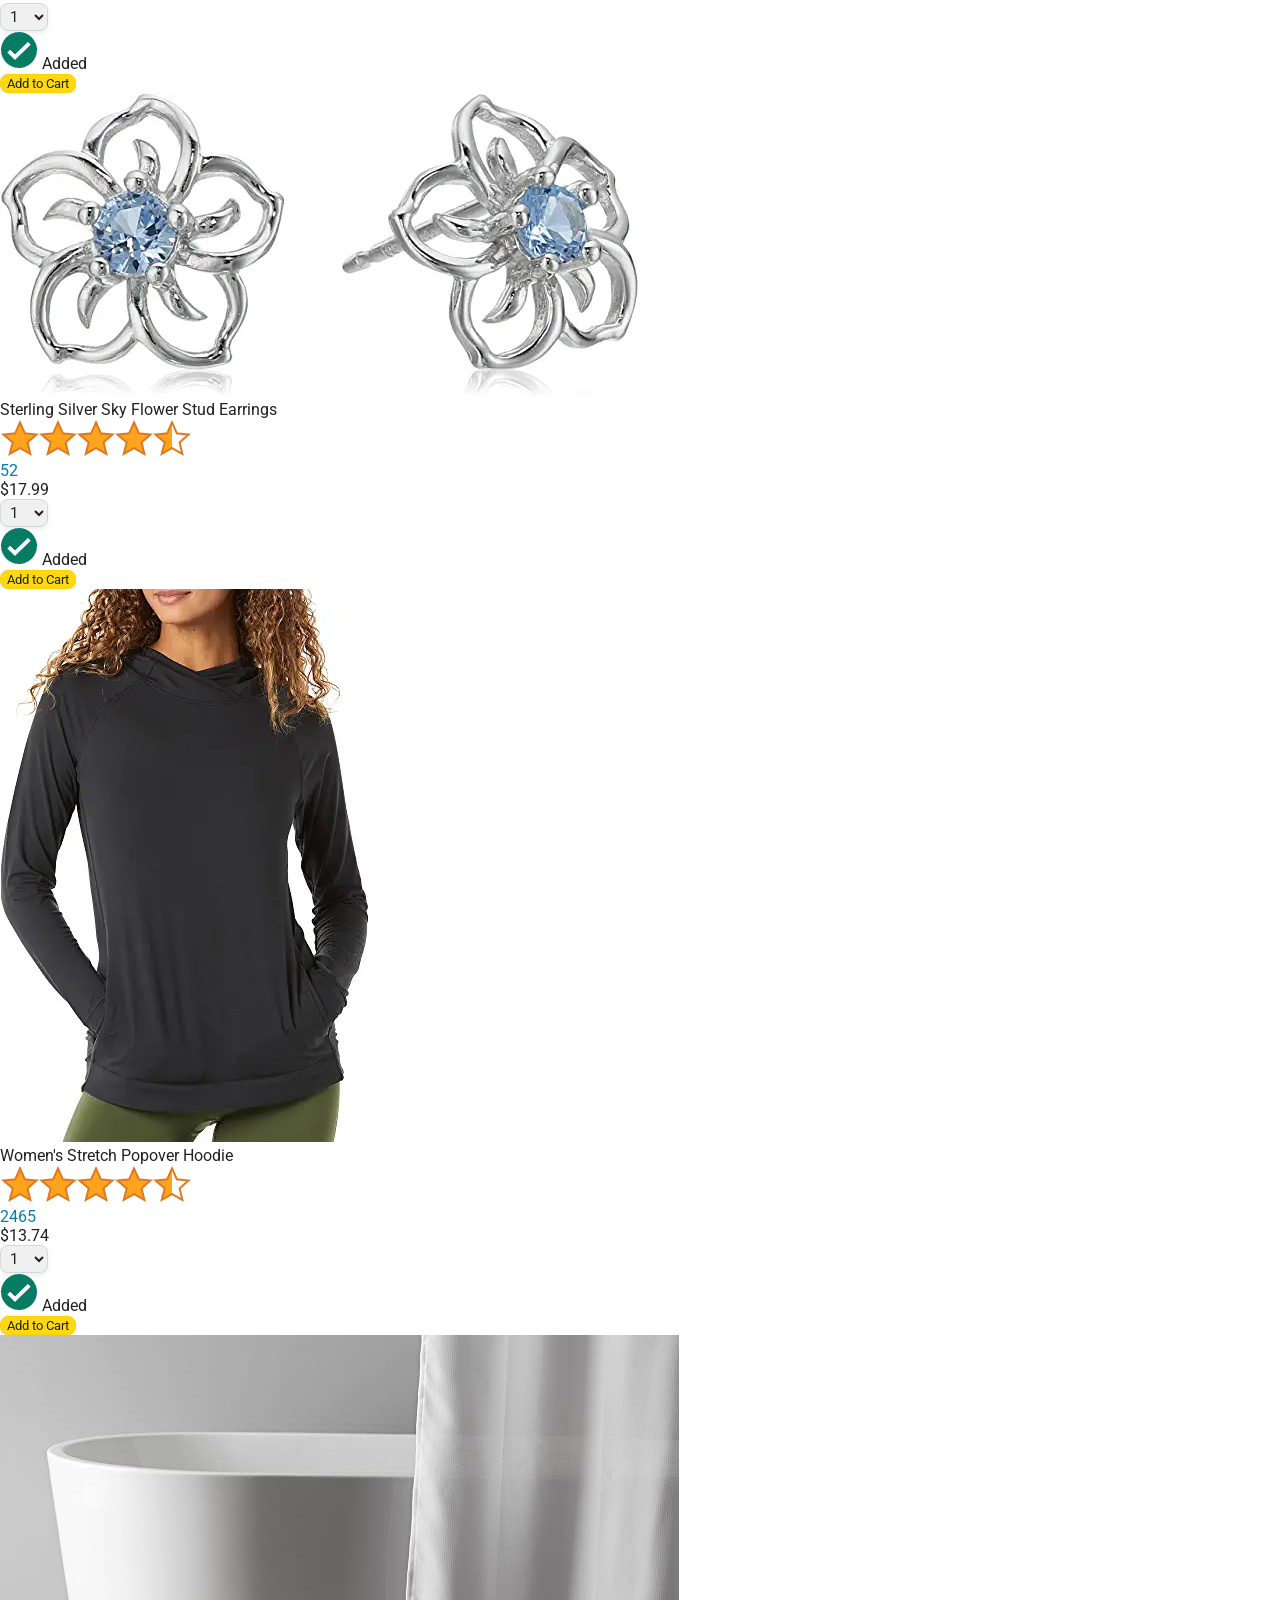
==== commit 555f06d9: "Use product.js file" ====
--- a/amazon.html
+++ b/amazon.html
@@ -56,6 +56,7 @@
       </div>
     </div>
 
+    <script src="data/products.js"></script>
     <script src="scripts/amazon.js"></script>
   </body>
 </html>
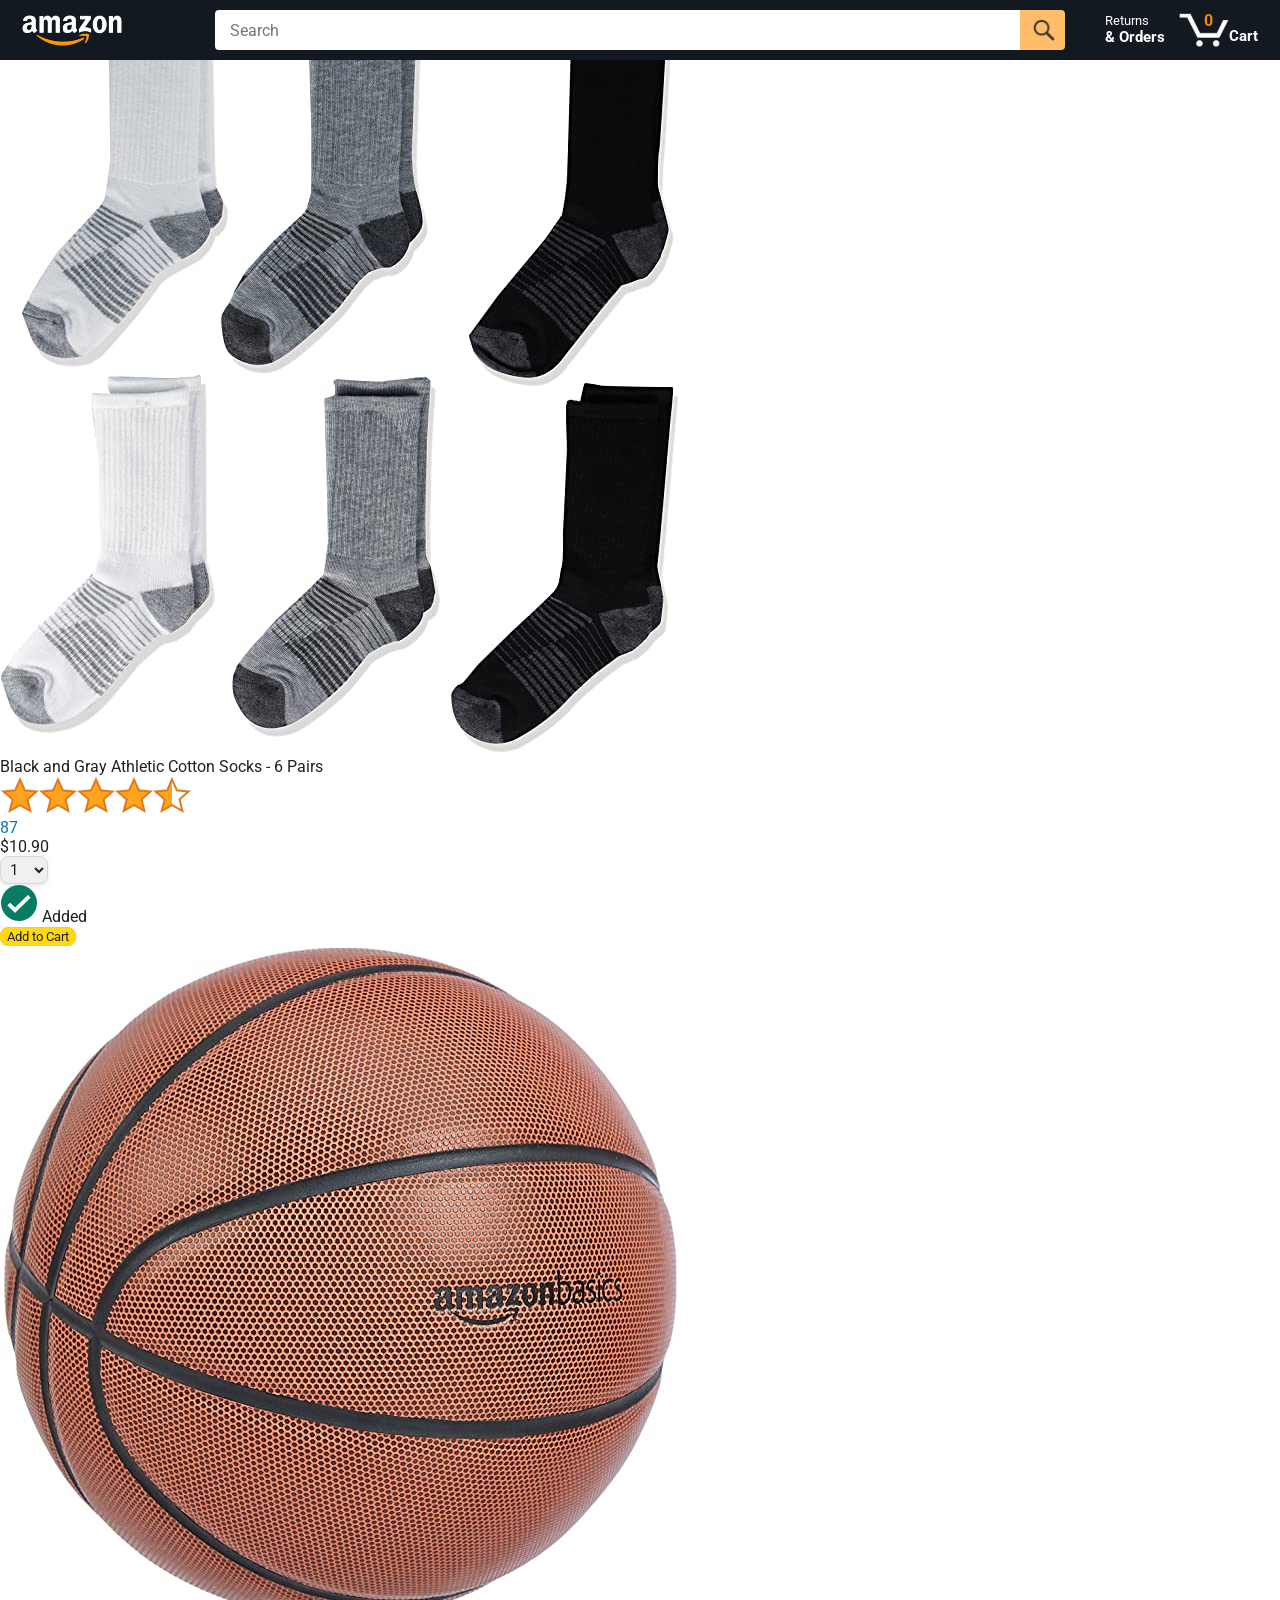
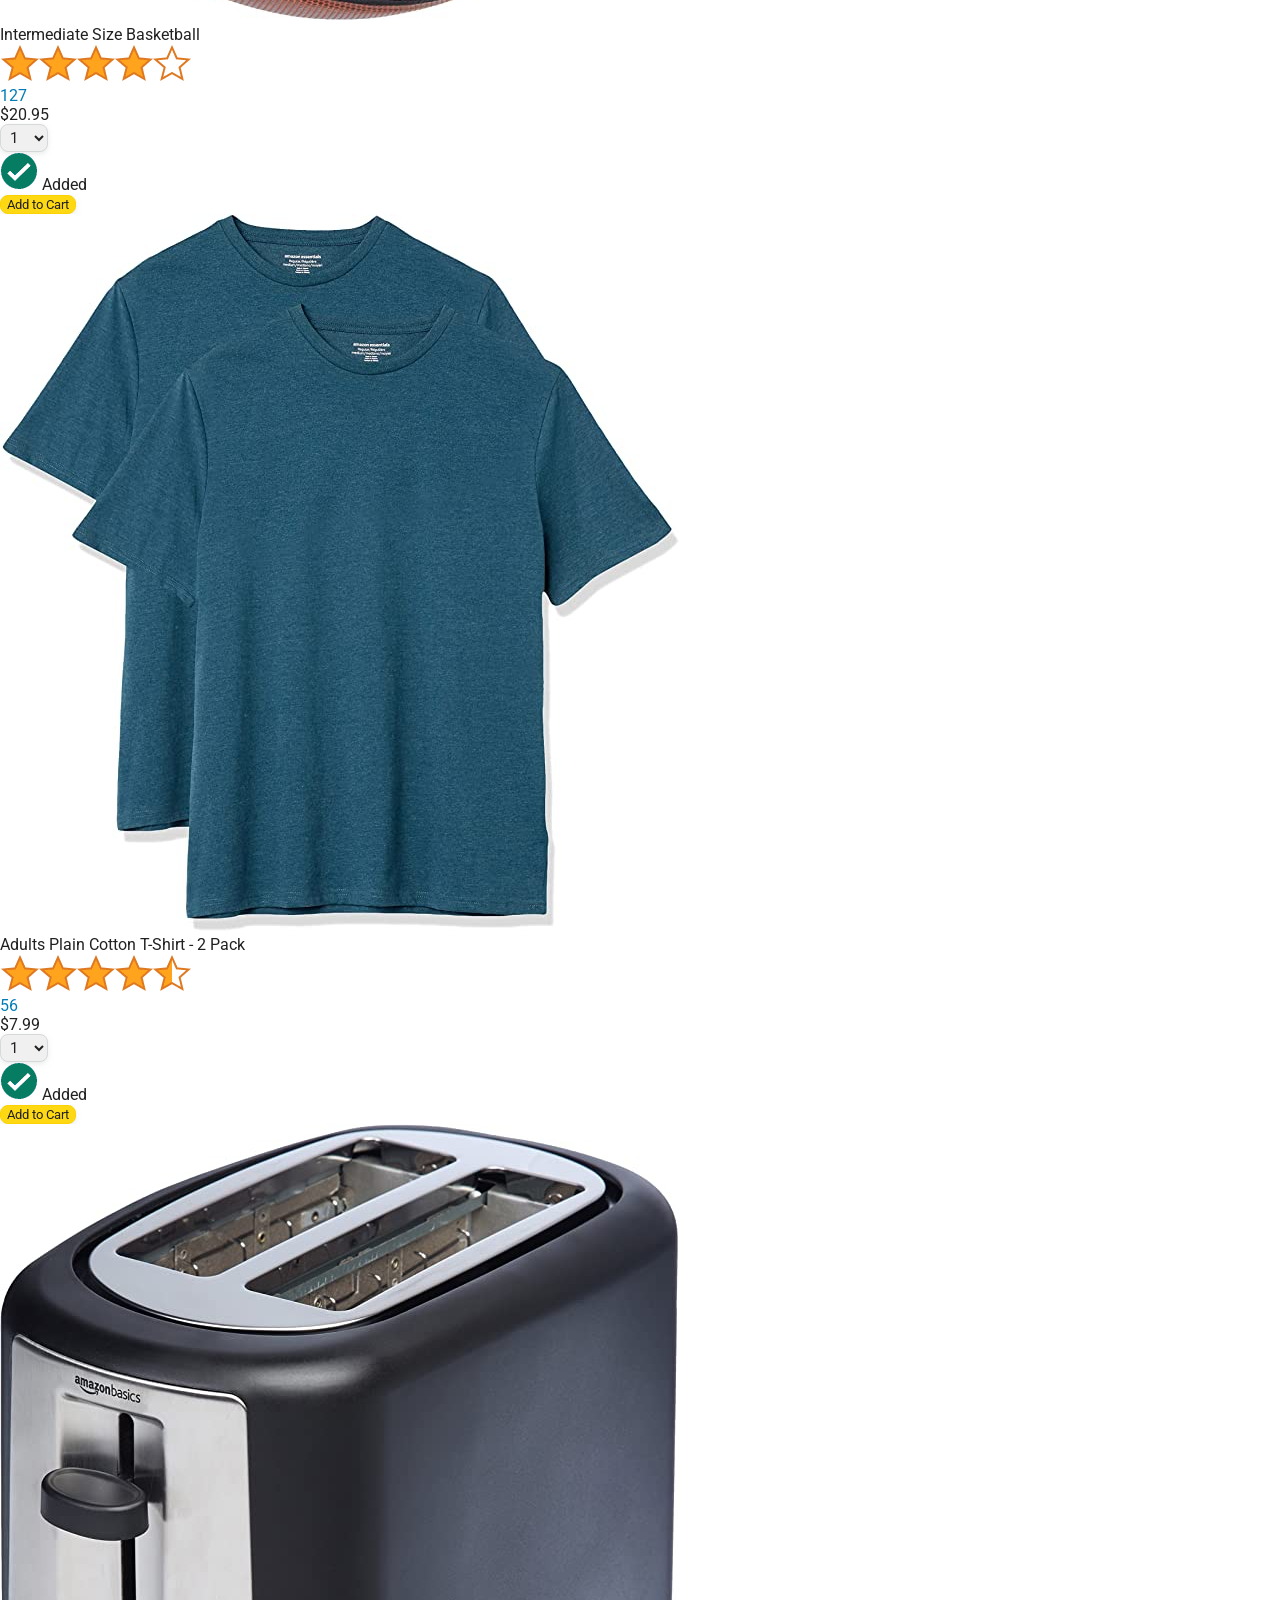
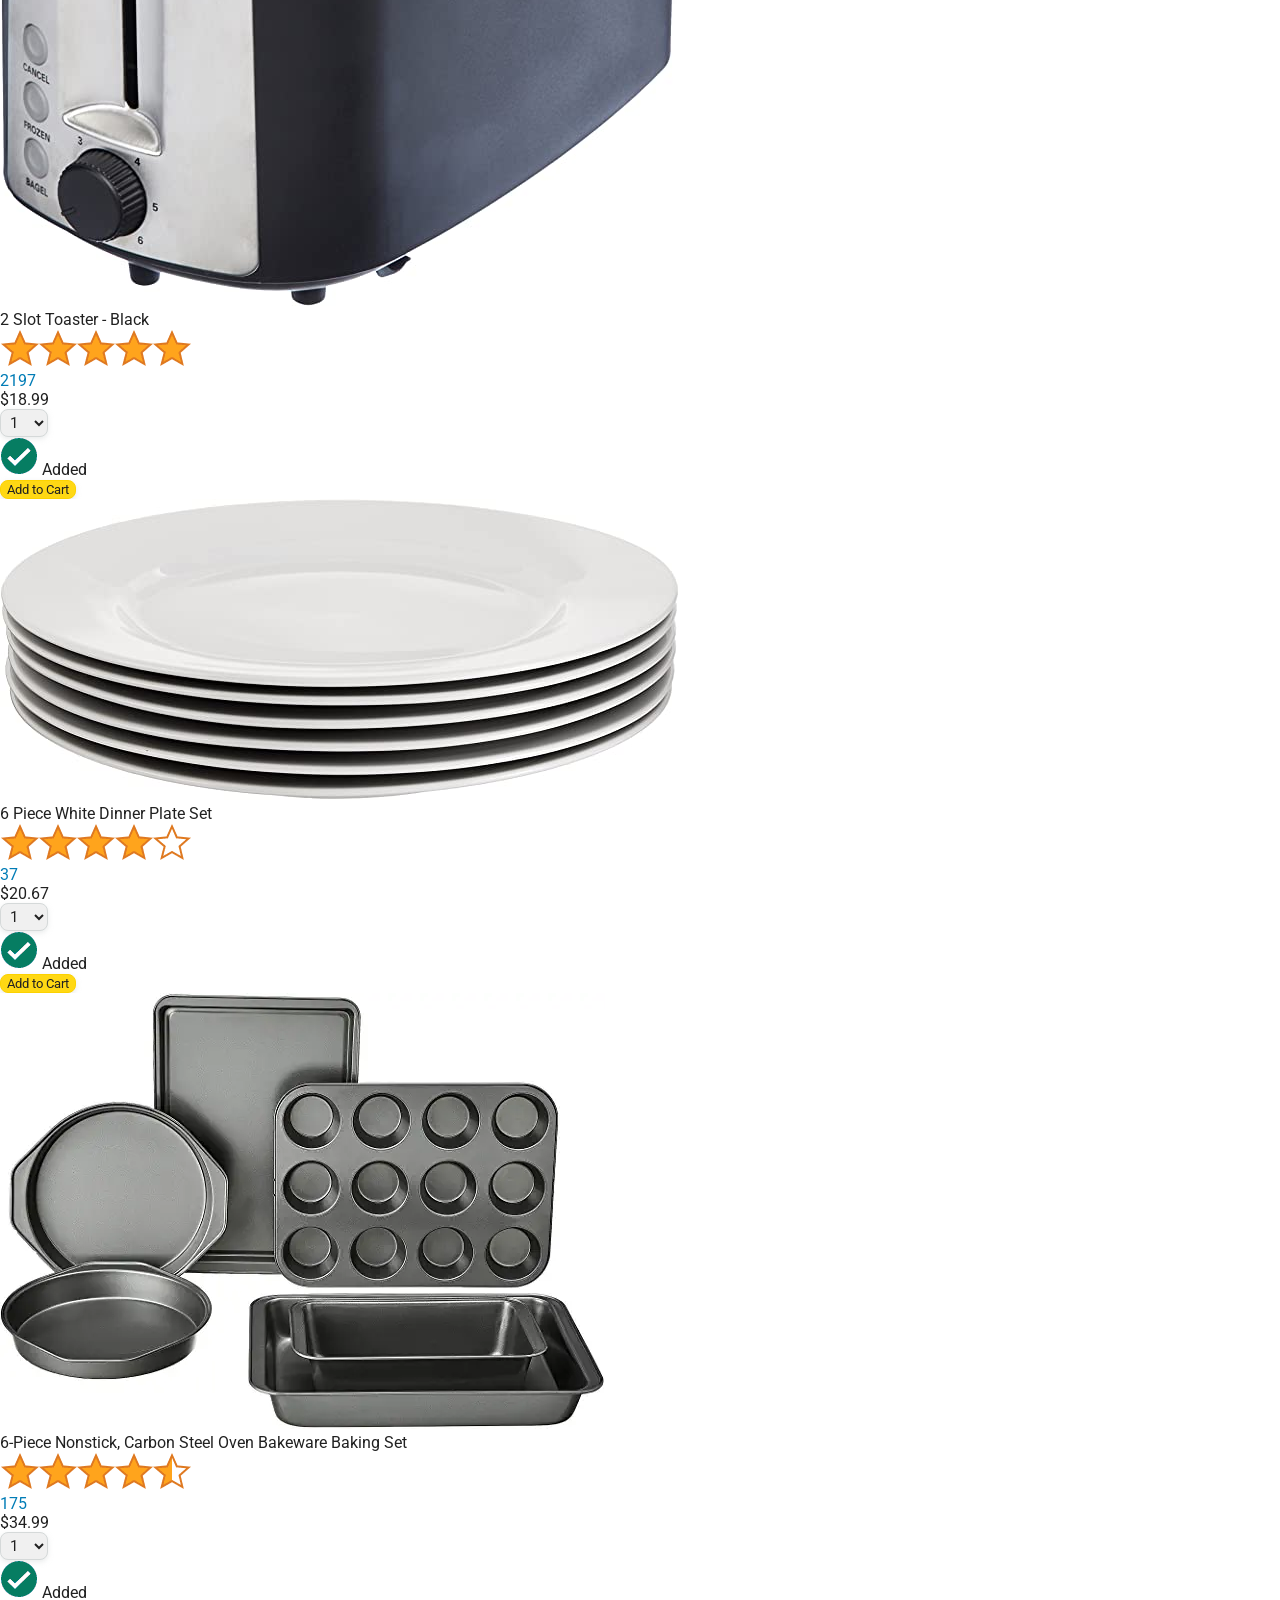
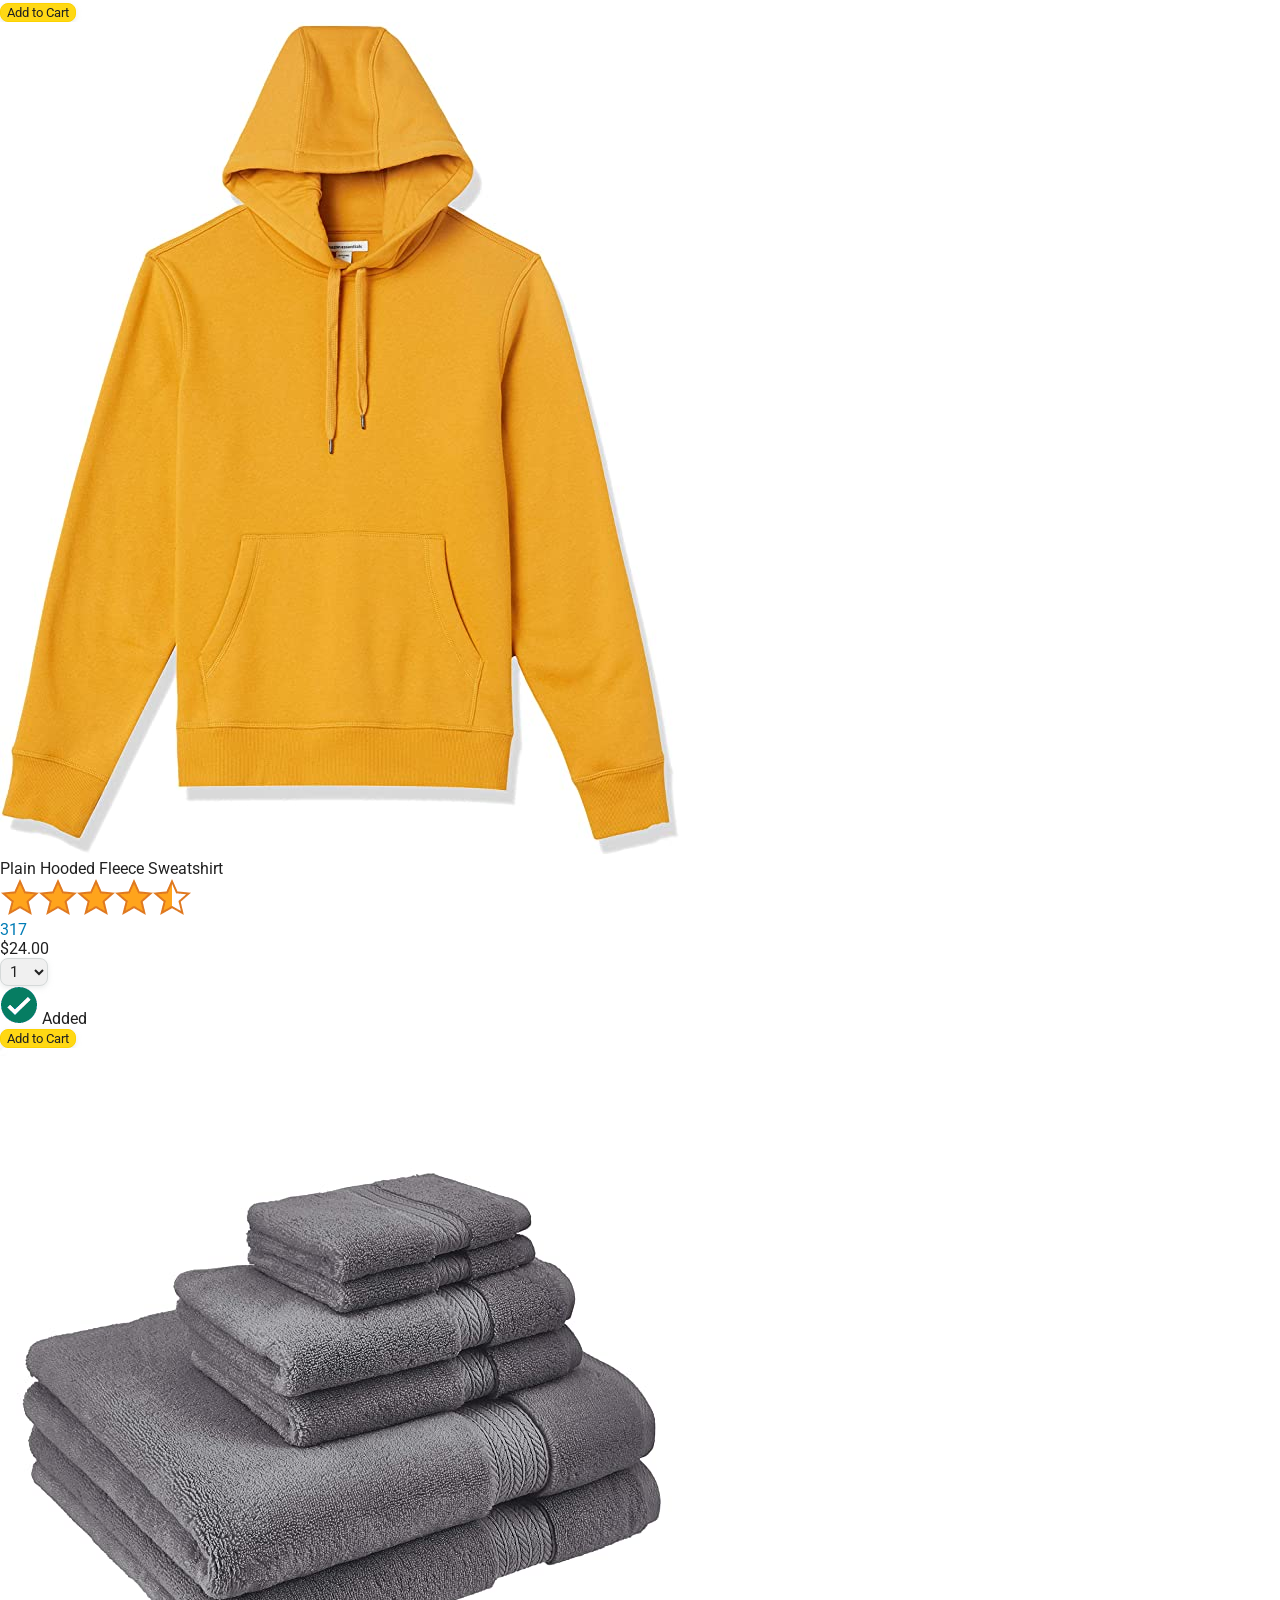
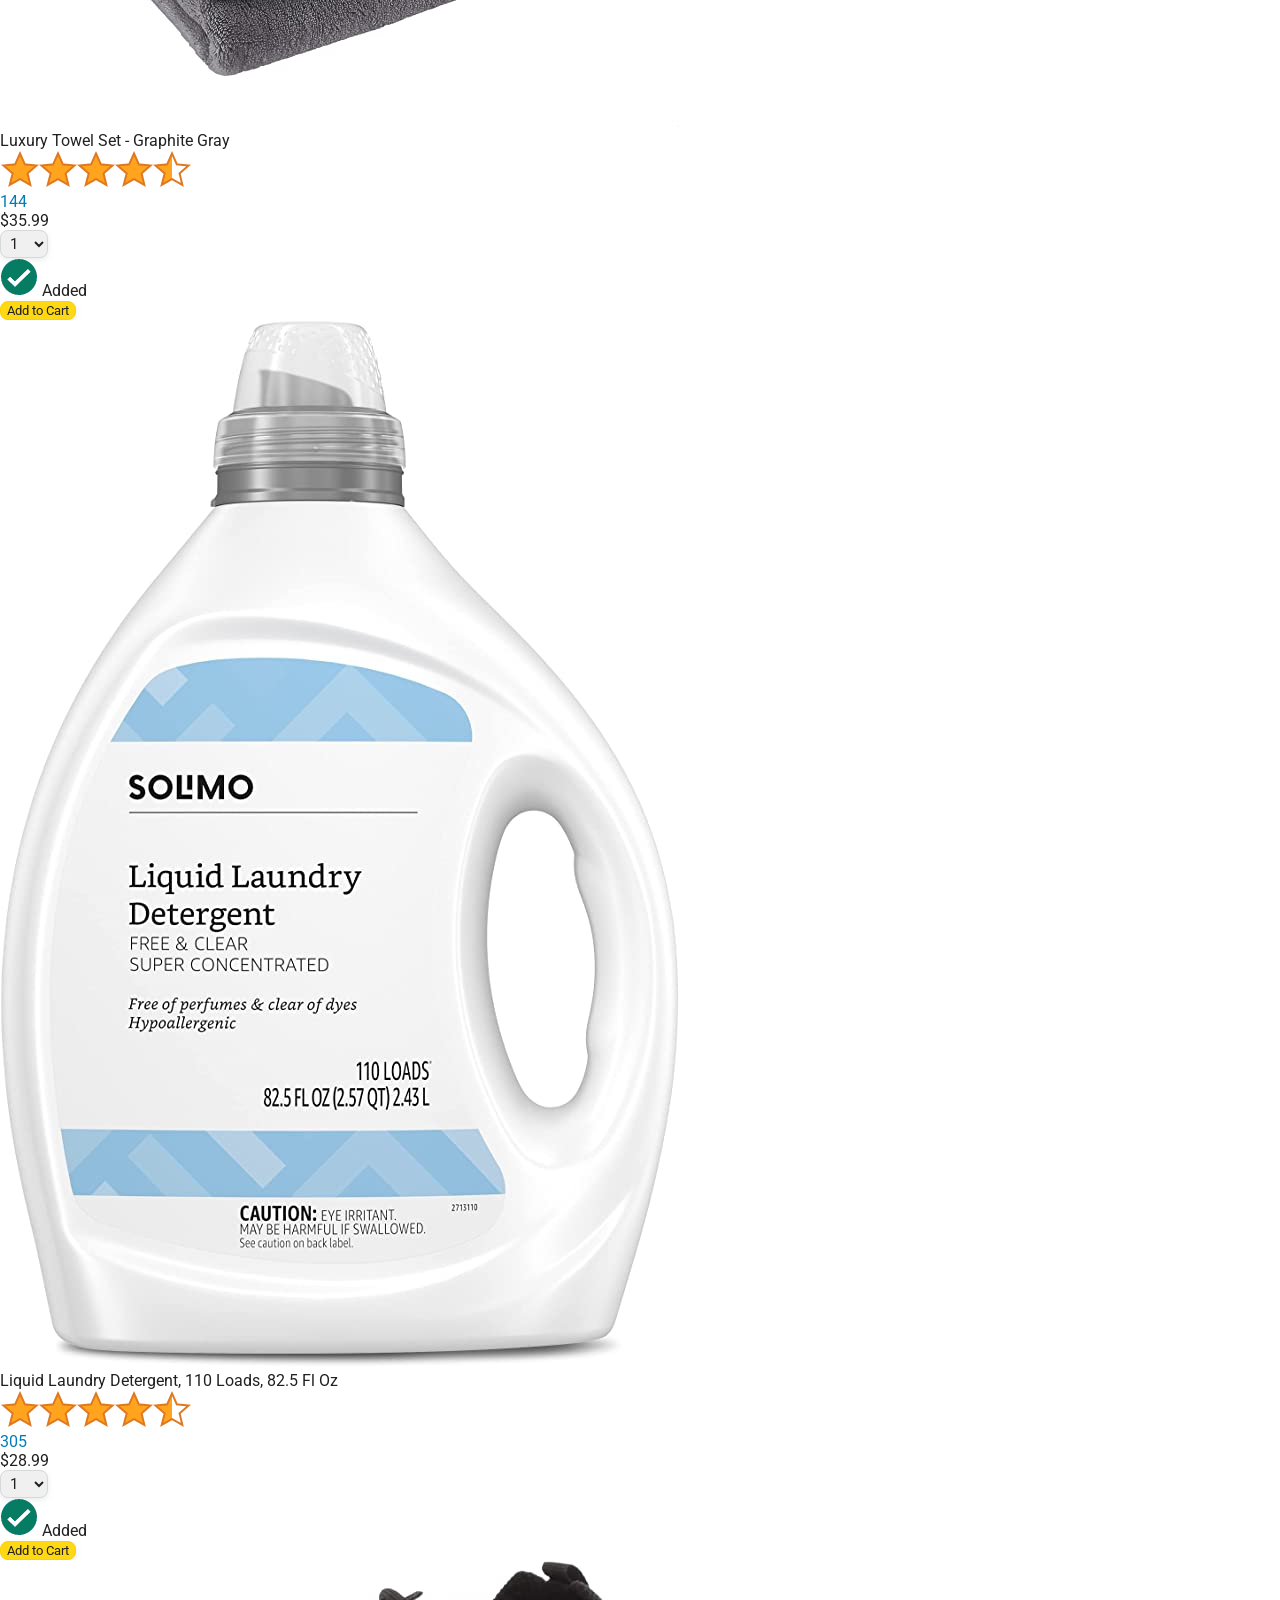
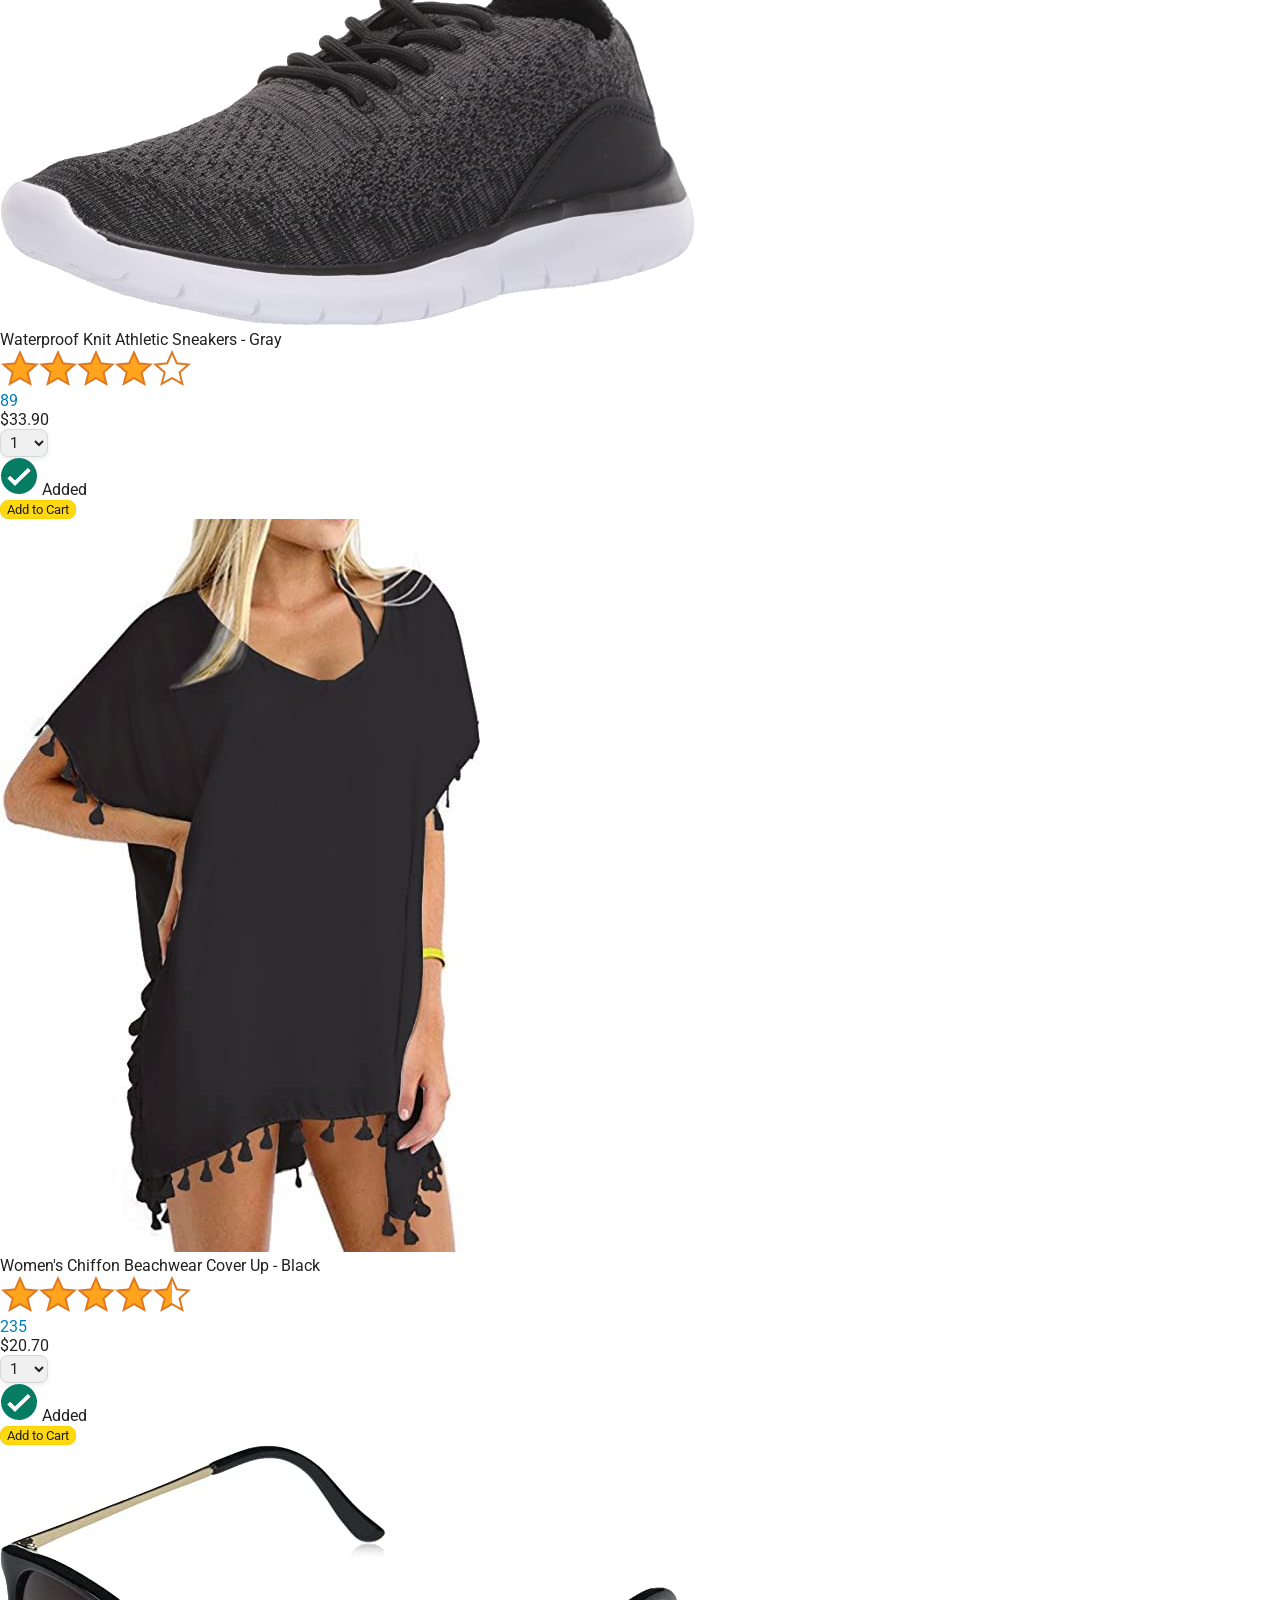
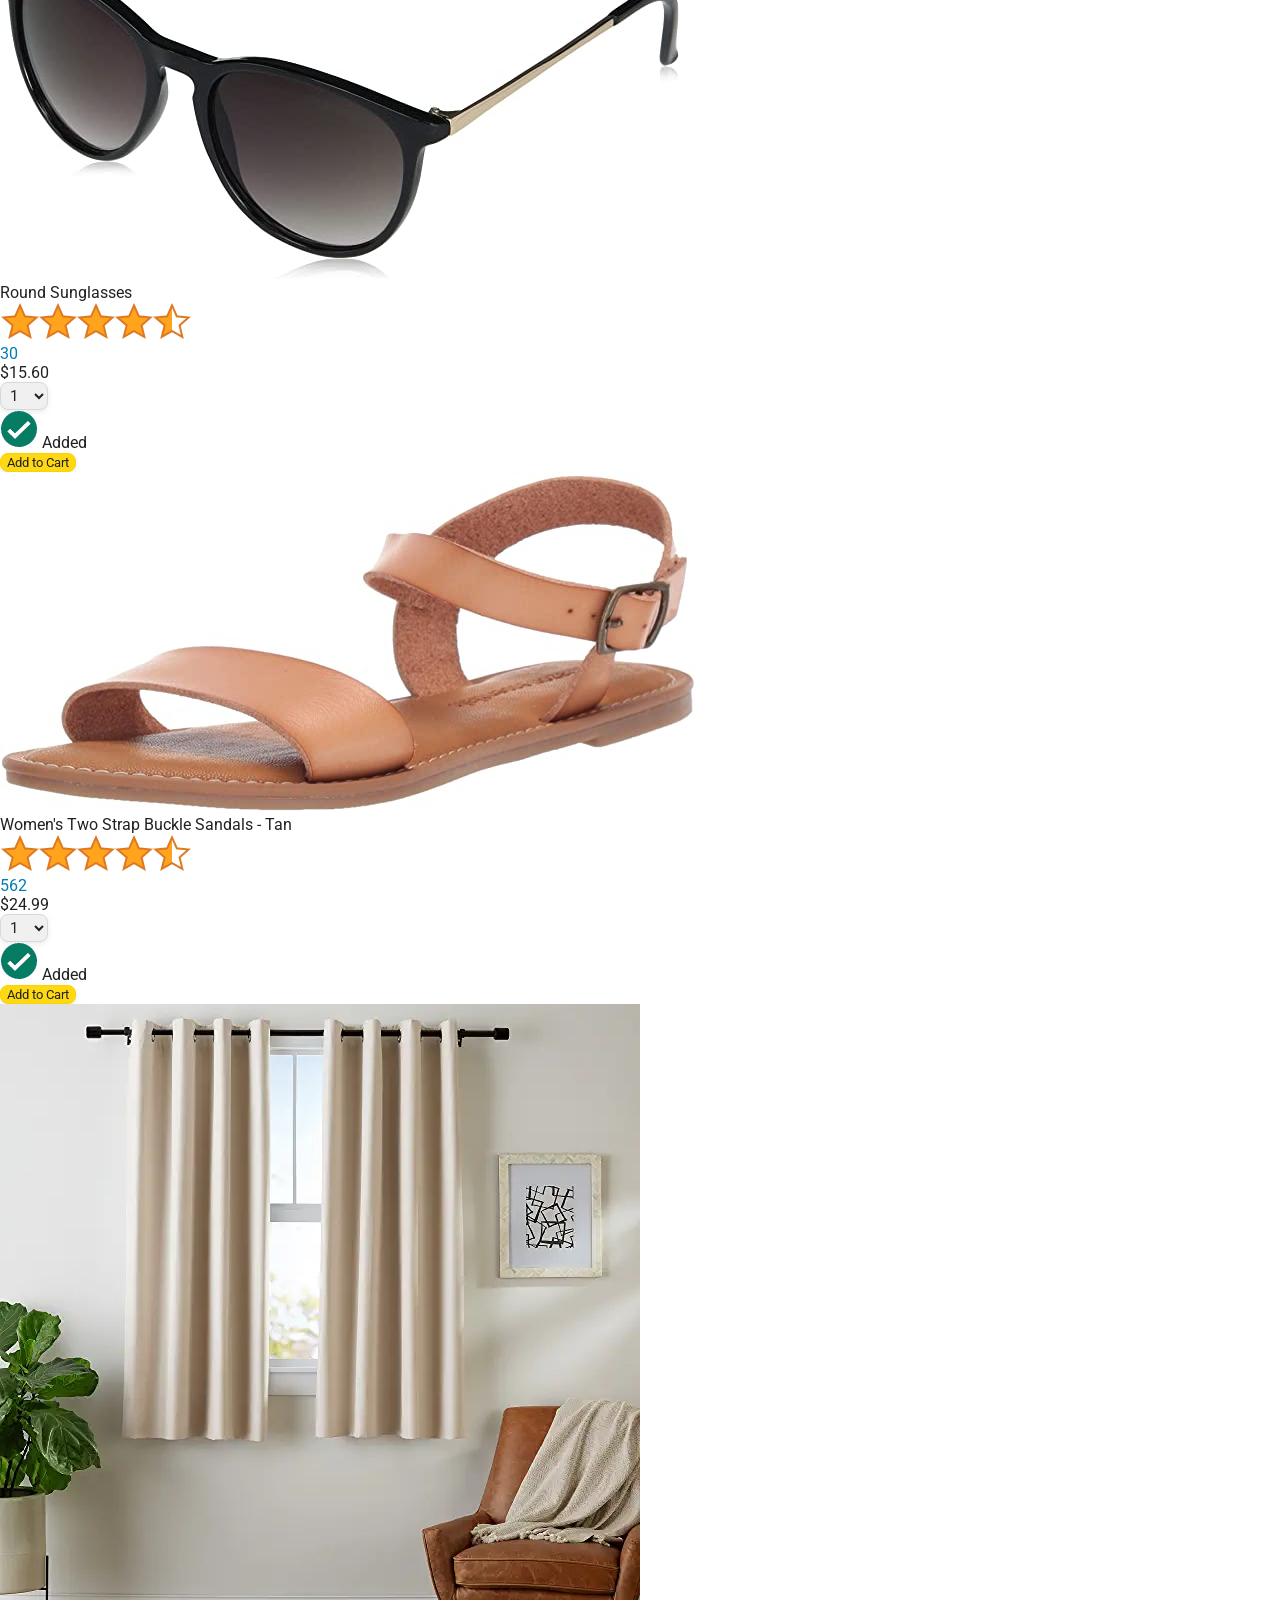
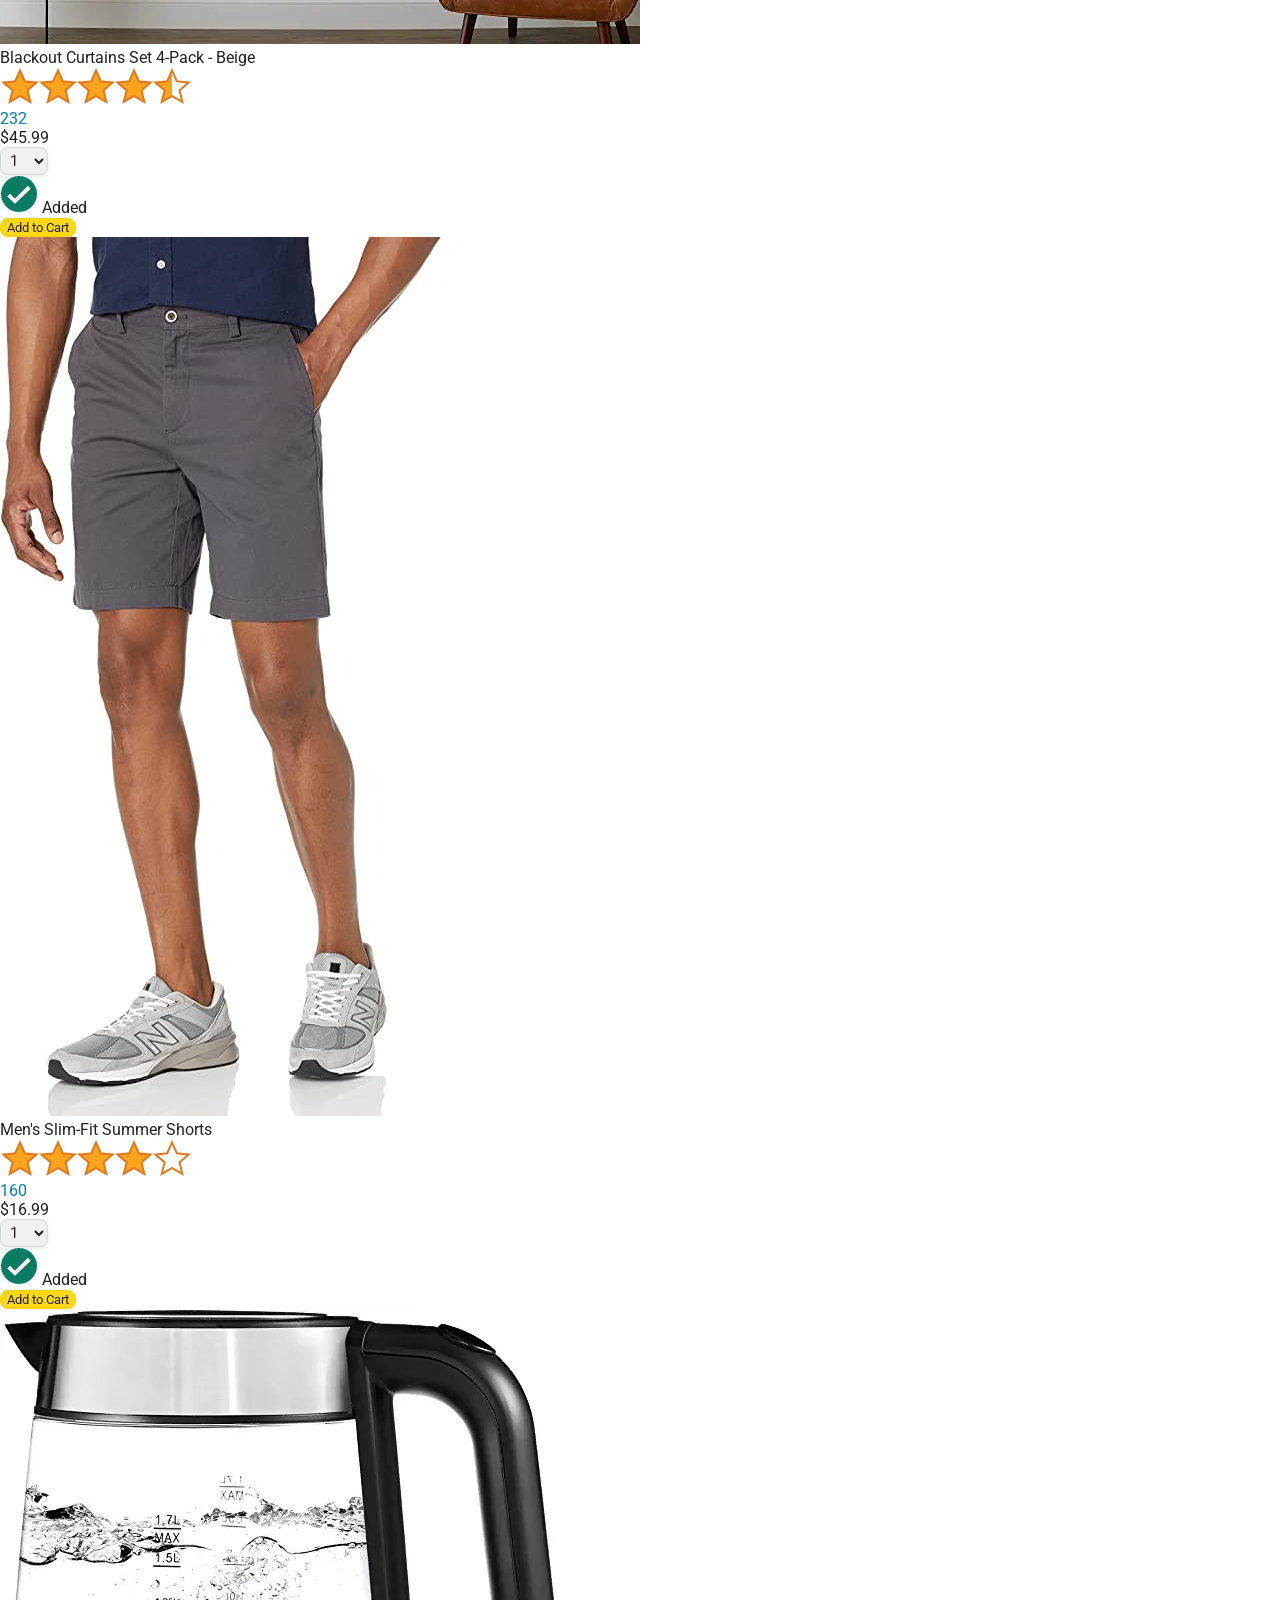
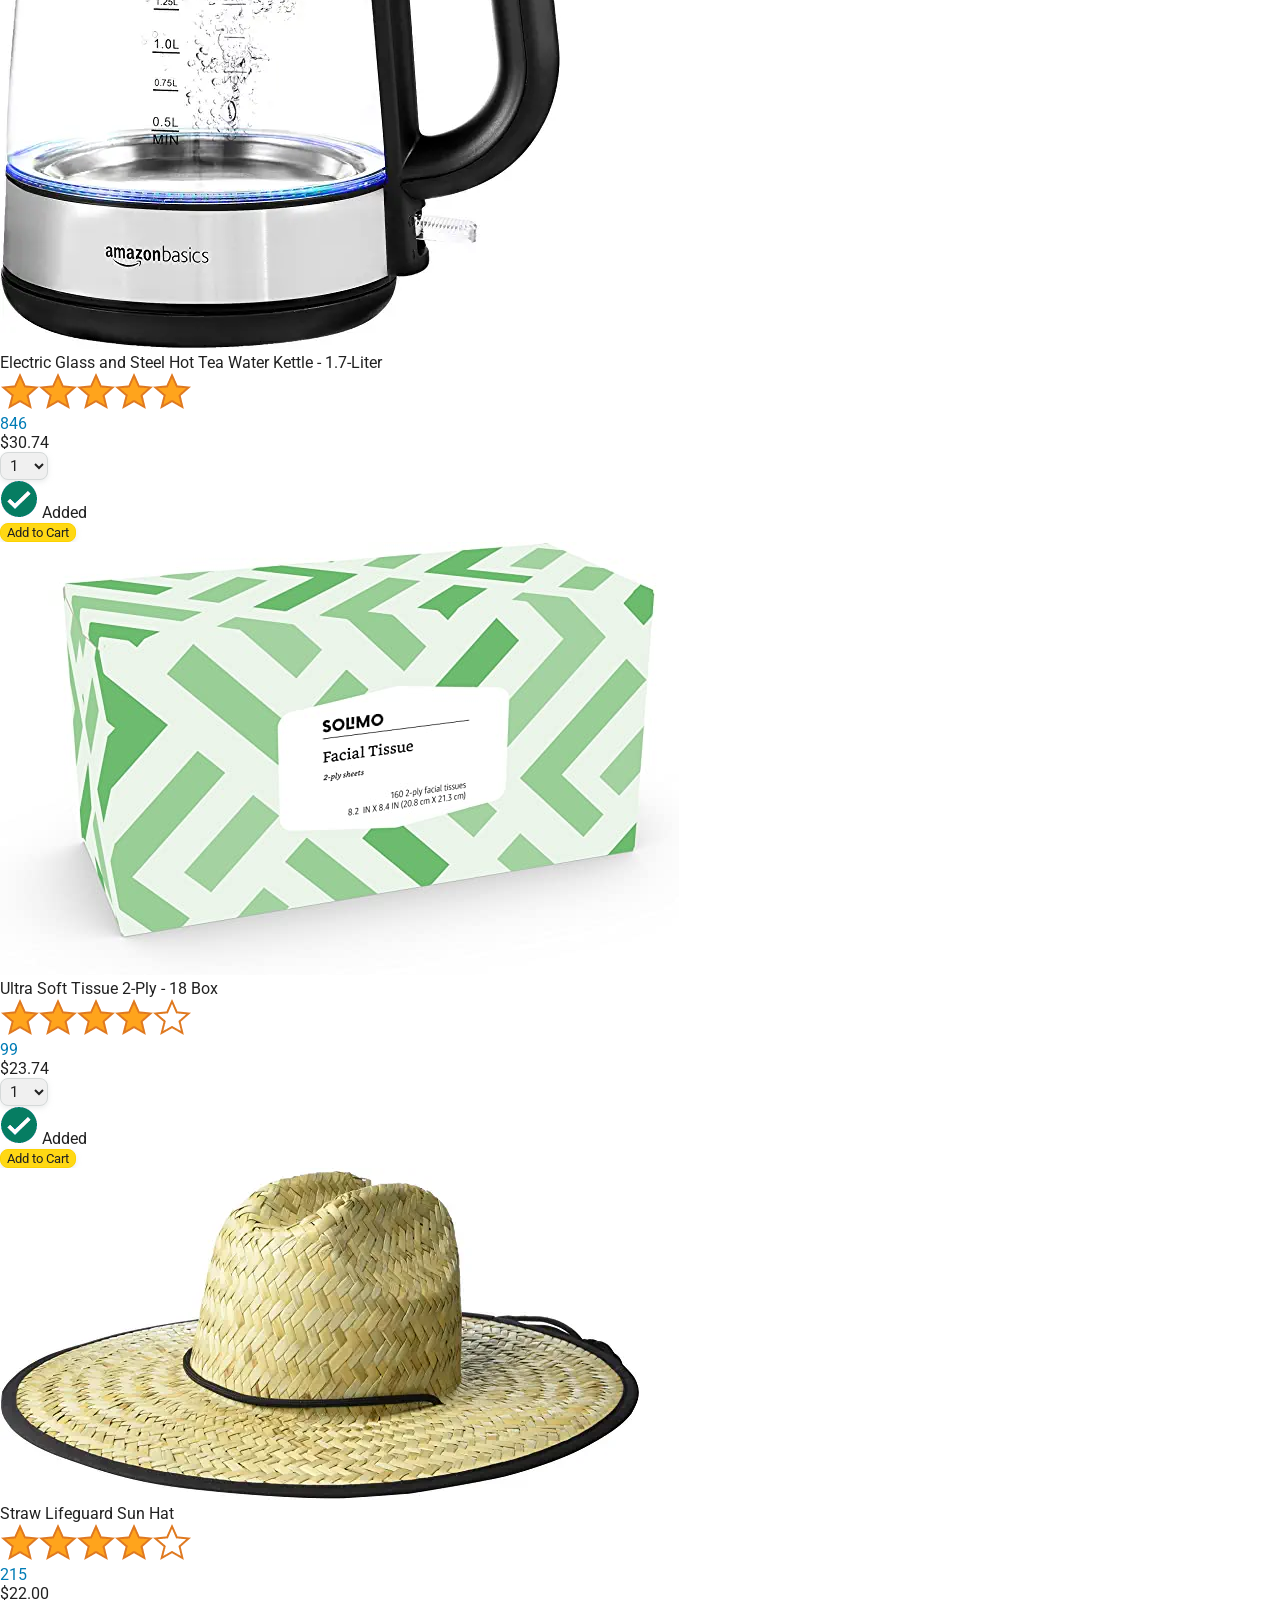
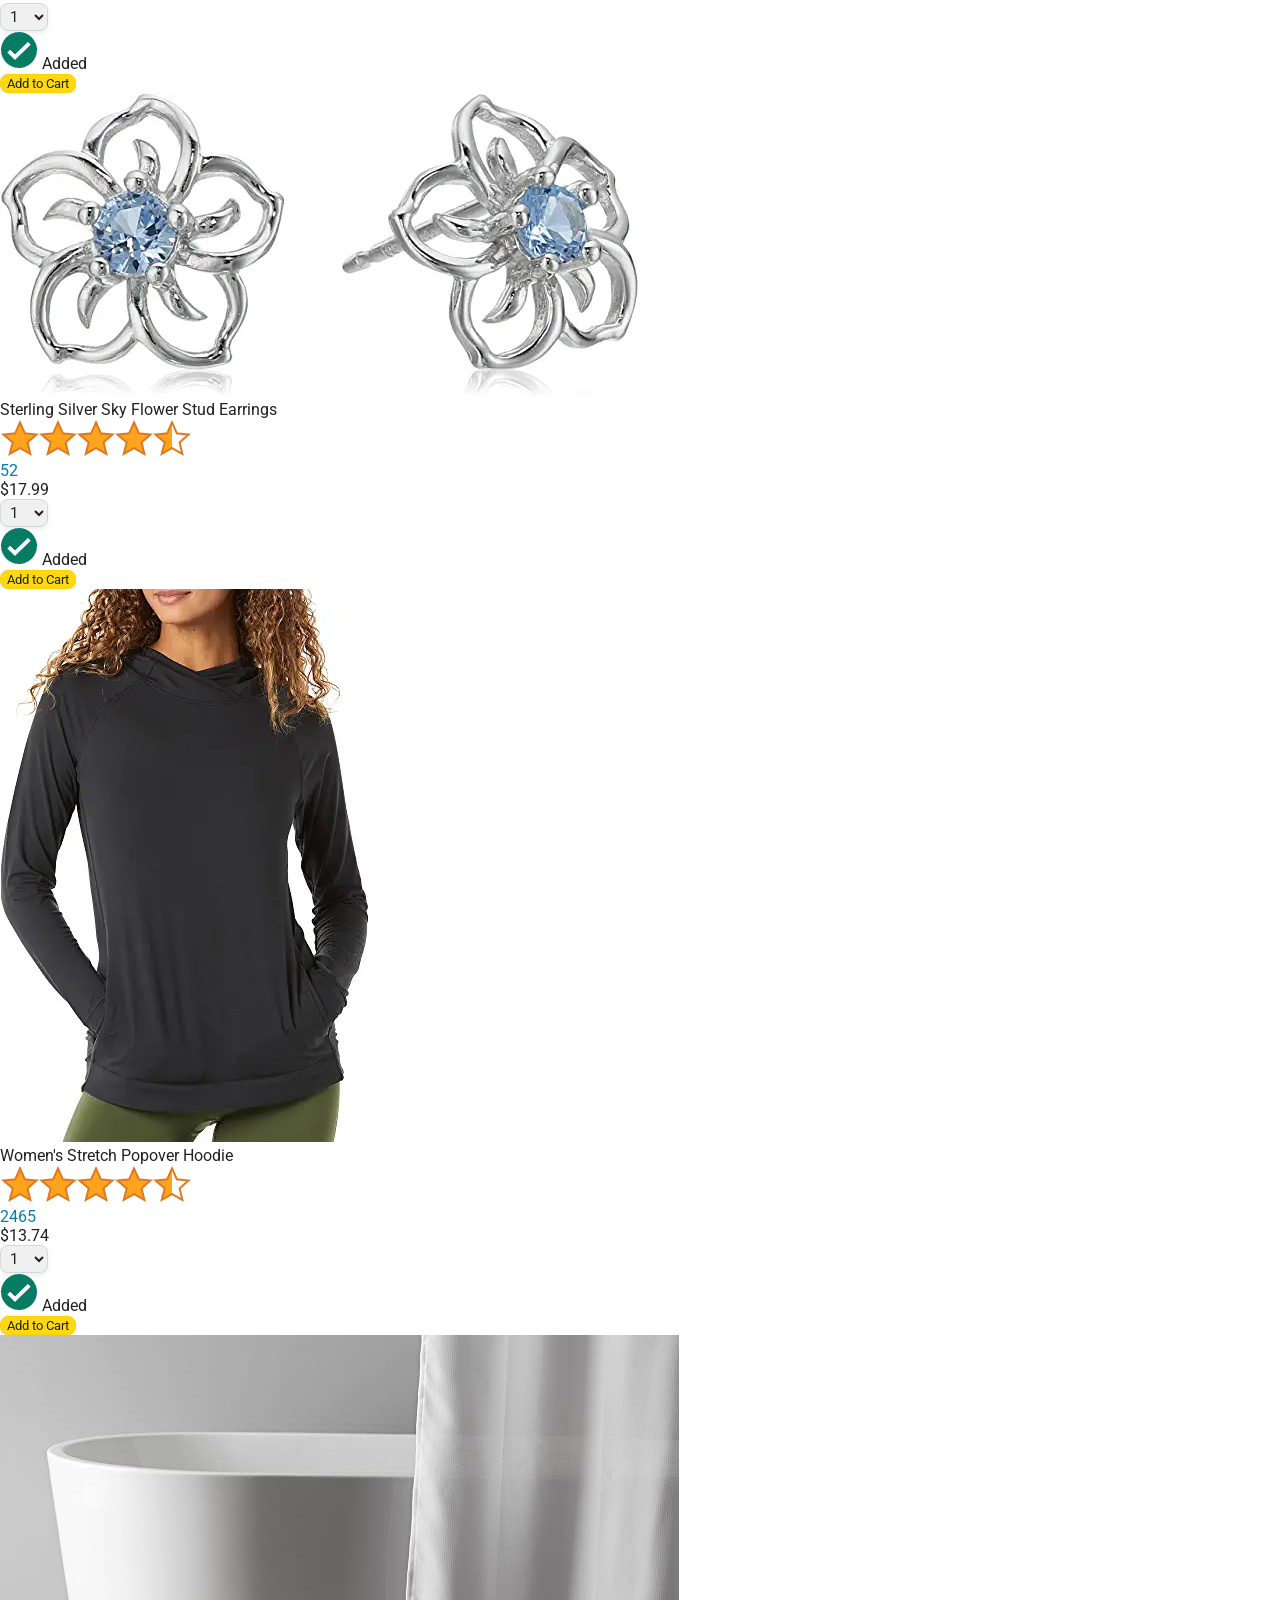
==== commit 959f0559: "Make the cart quantity interactive" ====
--- a/amazon.html
+++ b/amazon.html
@@ -45,7 +45,7 @@
 
         <a class="cart-link header-link" href="checkout.html">
           <img class="cart-icon" src="images/icons/cart-icon.png">
-          <div class="cart-quantity">3</div>
+          <div id="js-cart-quantity" class="cart-quantity">0</div>
           <div class="cart-text">Cart</div>
         </a>
       </div>
@@ -56,6 +56,7 @@
       </div>
     </div>
 
+    <script src="data/cart.js"></script>
     <script src="data/products.js"></script>
     <script src="scripts/amazon.js"></script>
   </body>
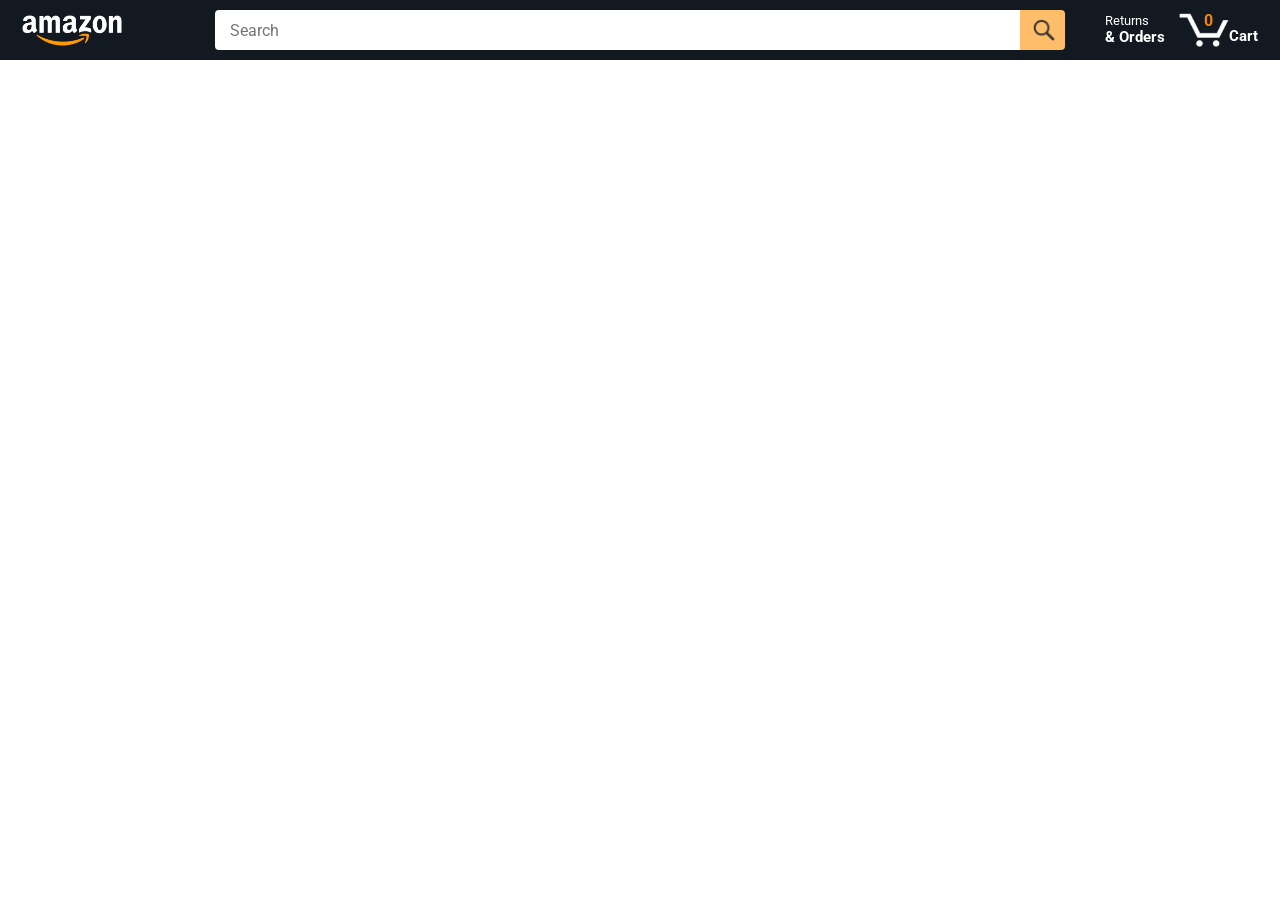
==== commit 391c6ae4: "Use modules and import cart from cart.js" ====
--- a/amazon.html
+++ b/amazon.html
@@ -56,8 +56,7 @@
       </div>
     </div>
 
-    <script src="data/cart.js"></script>
     <script src="data/products.js"></script>
-    <script src="scripts/amazon.js"></script>
+    <script type="module" src="scripts/amazon.js"></script>
   </body>
 </html>
--- a/styles/pages/amazon.css
+++ b/styles/pages/amazon.css
@@ -0,0 +1,160 @@
+.main {
+  margin-top: 60px;
+}
+
+.products-grid {
+  display: grid;
+
+  /* - In CSS Grid, 1fr means a column will take up the
+       remaining space in the grid.
+     - If we write 1fr 1fr ... 1fr; 8 times, this will
+       divide the grid into 8 columns, each taking up an
+       equal amount of the space.
+     - repeat(8, 1fr); is a shortcut for repeating "1fr"
+       8 times (instead of typing out "1fr" 8 times).
+       repeat(...) is a special property that works with
+       display: grid; */
+  grid-template-columns: repeat(8, 1fr);
+}
+
+/* @media is used to create responsive design (making the
+   website look good on any screen size). This @media
+   means when the screen width is 2000px or less, we
+   will divide the grid into 7 columns instead of 8. */
+@media (max-width: 2000px) {
+  .products-grid {
+    grid-template-columns: repeat(7, 1fr);
+  }
+}
+
+/* This @media means when the screen width is 1600px or
+   less, we will divide the grid into 6 columns. */
+@media (max-width: 1600px) {
+  .products-grid {
+    grid-template-columns: repeat(6, 1fr);
+  }
+}
+
+@media (max-width: 1300px) {
+  .products-grid {
+    grid-template-columns: repeat(5, 1fr);
+  }
+}
+
+@media (max-width: 1000px) {
+  .products-grid {
+    grid-template-columns: repeat(4, 1fr);
+  }
+}
+
+@media (max-width: 800px) {
+  .products-grid {
+    grid-template-columns: repeat(3, 1fr);
+  }
+}
+
+@media (max-width: 575px) {
+  .products-grid {
+    grid-template-columns: repeat(2, 1fr);
+  }
+}
+
+@media (max-width: 450px) {
+  .products-grid {
+    grid-template-columns: 1fr;
+  }
+}
+
+.product-container {
+  padding-top: 40px;
+  padding-bottom: 25px;
+  padding-left: 25px;
+  padding-right: 25px;
+
+  border-right: 1px solid rgb(231, 231, 231);
+  border-bottom: 1px solid rgb(231, 231, 231);
+
+  display: flex;
+  flex-direction: column;
+}
+
+.product-image-container {
+  display: flex;
+  justify-content: center;
+  align-items: center;
+
+  height: 180px;
+  margin-bottom: 20px;
+}
+
+.product-image {
+  /* Images will overflow their container by default. To
+    prevent this, we set max-width and max-height to 100%
+    so they stay inside their container. */
+  max-width: 100%;
+  max-height: 100%;
+}
+
+.product-name {
+  height: 40px;
+  margin-bottom: 5px;
+}
+
+.product-rating-container {
+  display: flex;
+  align-items: center;
+  margin-bottom: 10px;
+}
+
+.product-rating-stars {
+  width: 100px;
+  margin-right: 6px;
+}
+
+.product-rating-count {
+  color: rgb(1, 124, 182);
+  cursor: pointer;
+  margin-top: 3px;
+}
+
+.product-price {
+  font-weight: 700;
+  margin-bottom: 10px;
+}
+
+.product-quantity-container {
+  margin-bottom: 17px;
+}
+
+.product-spacer {
+  flex: 1;
+}
+
+.added-to-cart {
+  color: rgb(6, 125, 98);
+  font-size: 16px;
+
+  display: flex;
+  align-items: center;
+  margin-bottom: 8px;
+
+  /* At first, the "Added to cart" message will
+     be invisible. Use JavaScript to change the
+     opacity and make it visible. */
+  opacity: 0;
+}
+
+.added-to-cart-visible{
+  opacity: 1;
+}
+
+.added-to-cart img {
+  height: 20px;
+  margin-right: 5px;
+}
+
+.add-to-cart-button {
+  width: 100%;
+  padding: 8px;
+  border-radius: 50px;
+}
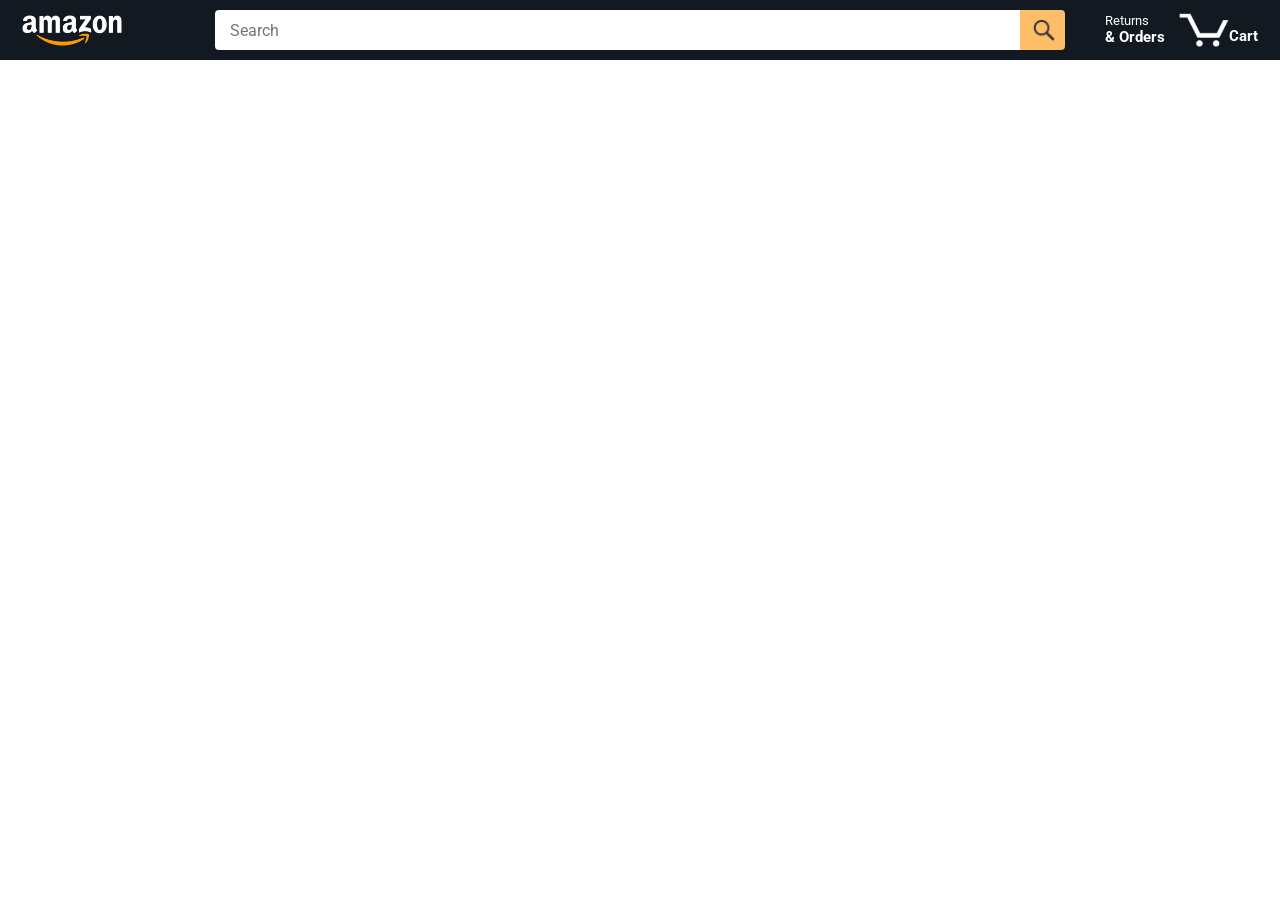
==== commit 9e2b499c: "Add update cart quantity function" ====
--- a/amazon.html
+++ b/amazon.html
@@ -45,7 +45,7 @@
 
         <a class="cart-link header-link" href="checkout.html">
           <img class="cart-icon" src="images/icons/cart-icon.png">
-          <div id="js-cart-quantity" class="cart-quantity">0</div>
+          <div id="js-cart-quantity" class="cart-quantity"></div>
           <div class="cart-text">Cart</div>
         </a>
       </div>
@@ -56,7 +56,6 @@
       </div>
     </div>
 
-    <script src="data/products.js"></script>
     <script type="module" src="scripts/amazon.js"></script>
   </body>
 </html>
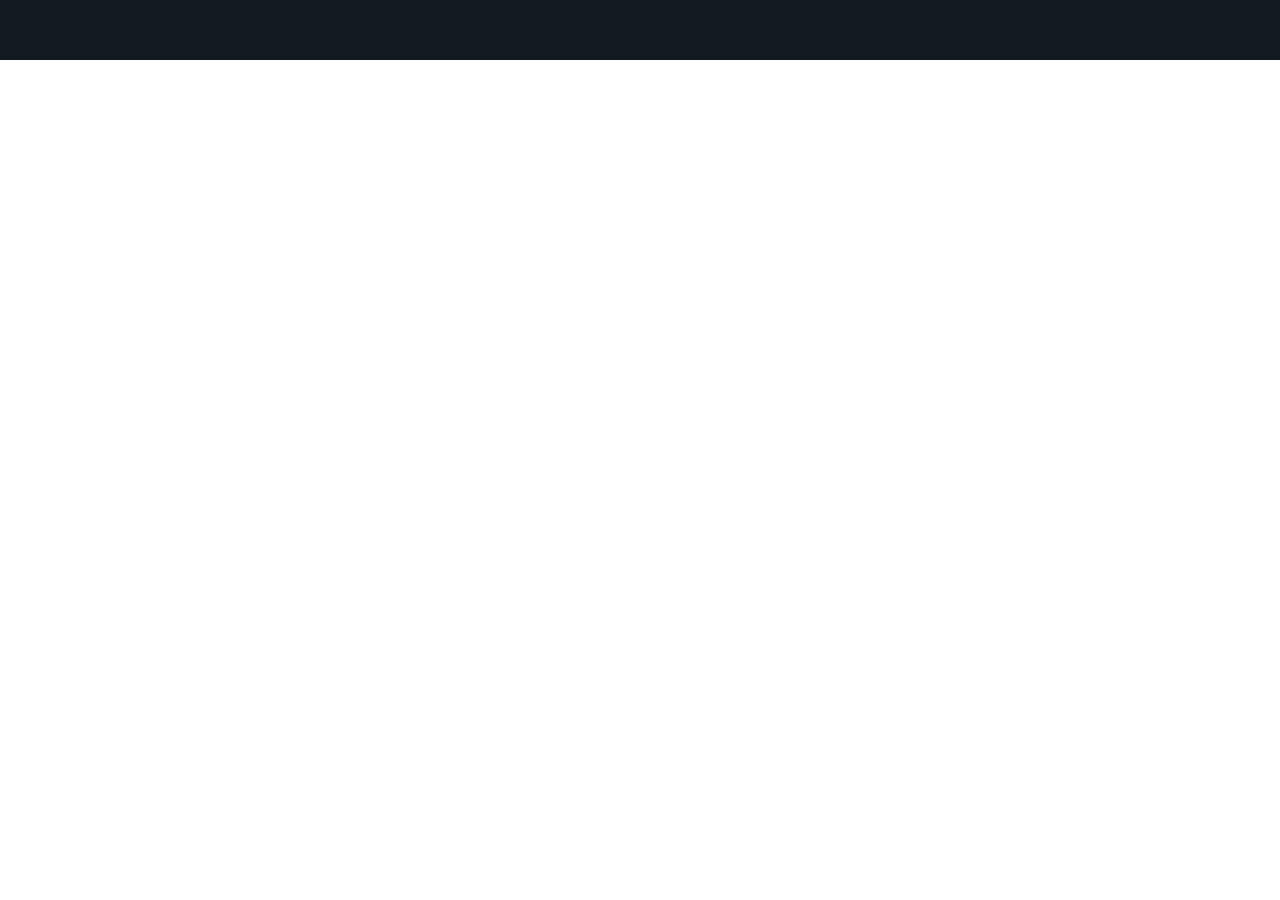
==== commit a22a0a97: "Generate amazon header HTML" ====
--- a/amazon.html
+++ b/amazon.html
@@ -19,43 +19,12 @@
     <link rel="stylesheet" href="styles/pages/amazon.css">
   </head>
   <body>
-    <div class="amazon-header">
-      <div class="amazon-header-left-section">
-        <a href="amazon.html" class="header-link">
-          <img class="amazon-logo"
-            src="images/amazon-logo-white.png">
-          <img class="amazon-mobile-logo"
-            src="images/amazon-mobile-logo-white.png">
-        </a>
-      </div>
-
-      <div class="amazon-header-middle-section">
-        <input class="search-bar" type="text" placeholder="Search">
-
-        <button class="search-button">
-          <img class="search-icon" src="images/icons/search-icon.png">
-        </button>
-      </div>
-
-      <div class="amazon-header-right-section">
-        <a class="orders-link header-link" href="orders.html">
-          <span class="returns-text">Returns</span>
-          <span class="orders-text">& Orders</span>
-        </a>
-
-        <a class="cart-link header-link" href="checkout.html">
-          <img class="cart-icon" src="images/icons/cart-icon.png">
-          <div id="js-cart-quantity" class="cart-quantity"></div>
-          <div class="cart-text">Cart</div>
-        </a>
-      </div>
+    <div class="amazon-header js-amazon-header"></div>
+    
+    <div class="main">
+      <div class="products-grid" id="js-product-grid"></div>
     </div>
     
-    <div class="main">
-      <div class="products-grid" id="js-product-grid">
-      </div>
-    </div>
-
     <script type="module" src="scripts/amazon.js"></script>
   </body>
 </html>
